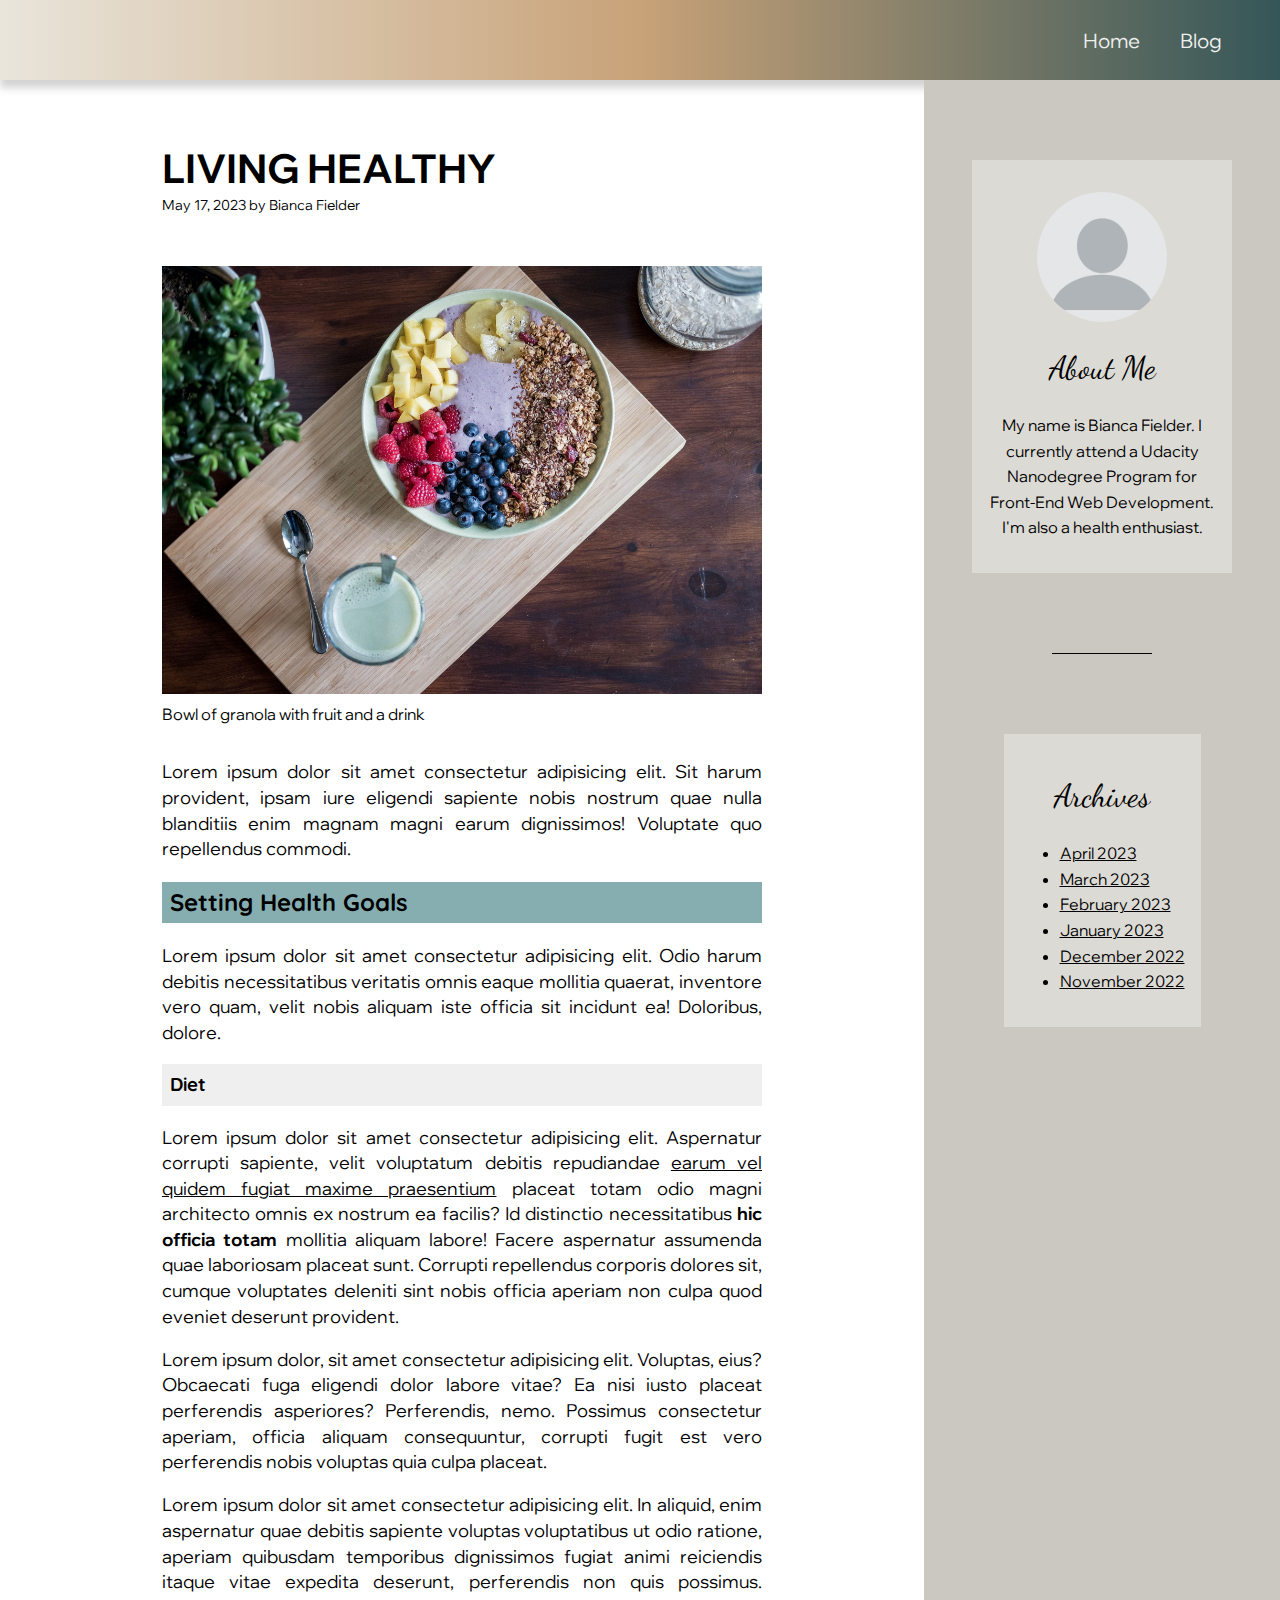
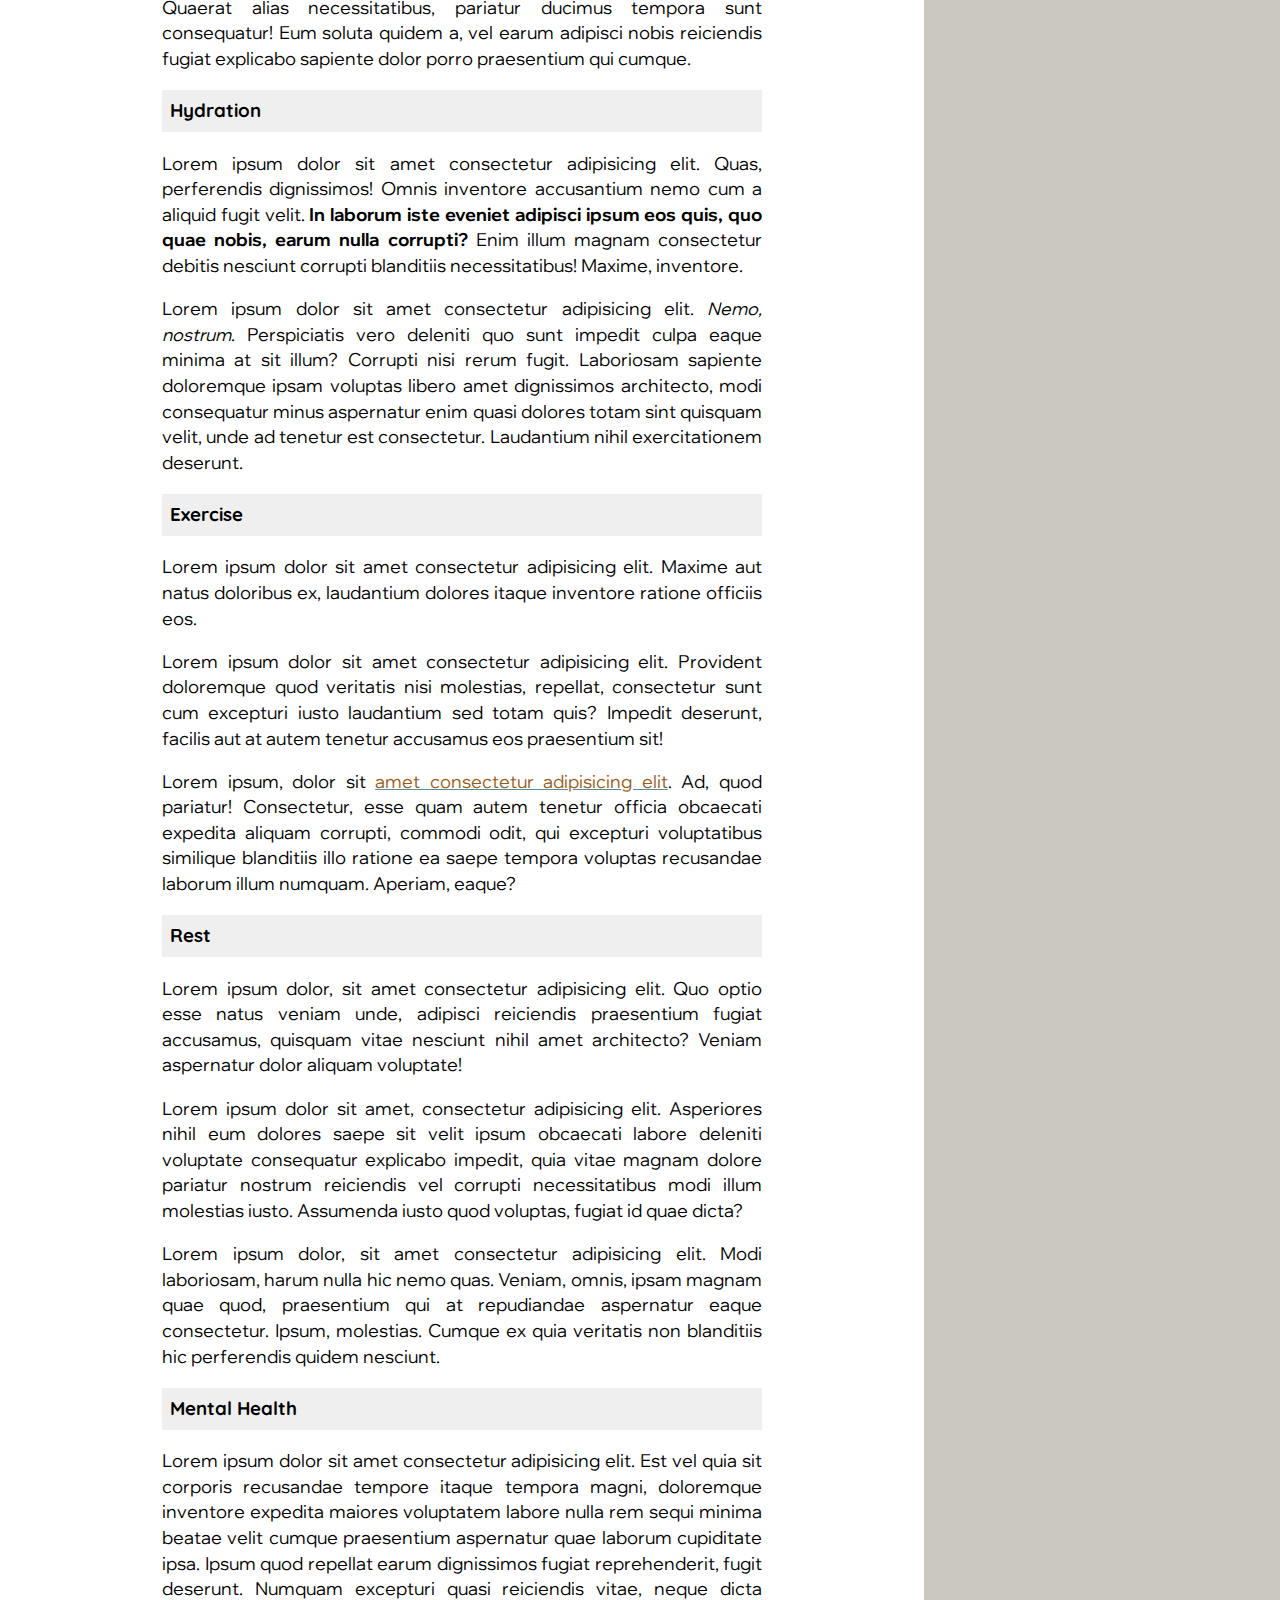
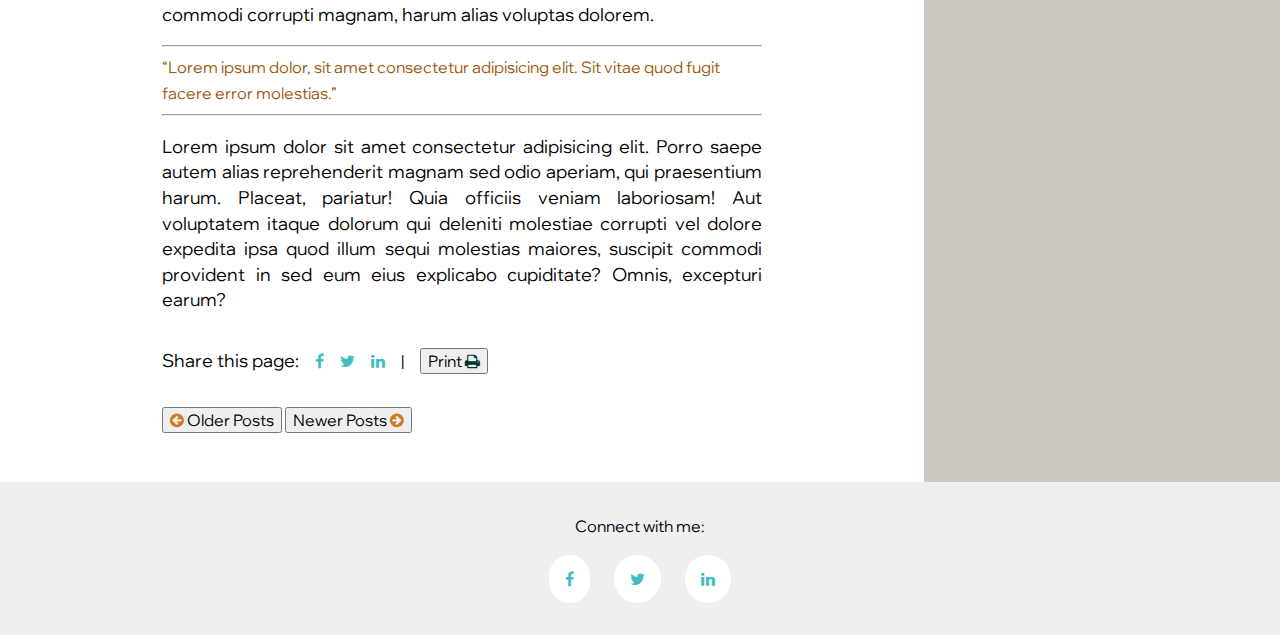
==== blog-post.html @ 65dba23f "docs: Fix issues" ====
<!DOCTYPE html>
<html lang="en">

<head>

  <title>Blog</title>
  <meta charset="utf-8">
  <meta name="viewport" content="width=device-width, initial-scale=1.0">
  <link rel="stylesheet" href="css/main.css">

</head>

<body>

  <div class="post-layout">

    <nav class="post-nav">

      <ul class="nav-links">

        <li><a href="index.html">Home</a></li>
        <li><a href="blog-post.html">Blog</a></li>

      </ul>

    </nav>

    <main class="post-main">

      <article>

        <header class="post-header">
          <h1>LIVING HEALTHY</h1>
          <p class="post-date-author">
            May 17, 2023 by Bianca Fielder
          </p>
          <figure class="post-figure">
            <img class="post-main-img" src="images/blog-post/oats.jpg" alt="bowl of granola and fruit and a drink">
            <figcaption>Bowl of granola with fruit and a drink</figcaption>
          </figure>
        </header>

        <p>
          Lorem ipsum dolor sit amet consectetur adipisicing elit. Sit harum provident, ipsam iure eligendi sapiente
          nobis nostrum quae nulla blanditiis enim magnam magni earum dignissimos! Voluptate quo repellendus commodi.
        </p>

        <h2>Setting Health Goals</h2>

        <p>Lorem ipsum dolor sit amet consectetur adipisicing elit. Odio harum debitis necessitatibus veritatis omnis
          eaque mollitia quaerat, inventore vero quam, velit nobis aliquam iste officia sit incidunt ea! Doloribus,
          dolore.</p>

        <h3>Diet</h3>

        <p>Lorem ipsum dolor sit amet consectetur adipisicing elit. Aspernatur corrupti sapiente, velit voluptatum
          debitis
          repudiandae <u>earum vel quidem fugiat maxime praesentium</u> placeat totam odio magni
          architecto omnis ex nostrum ea
          facilis? Id distinctio necessitatibus <strong>hic officia totam</strong> mollitia aliquam labore!
          Facere aspernatur assumenda
          quae laboriosam placeat sunt. Corrupti repellendus corporis dolores sit, cumque voluptates deleniti sint nobis
          officia aperiam non culpa quod eveniet deserunt provident.</p>

        <p>Lorem ipsum dolor, sit amet consectetur adipisicing elit. Voluptas, eius? Obcaecati fuga eligendi dolor
          labore
          vitae? Ea nisi iusto placeat perferendis asperiores? Perferendis, nemo. Possimus consectetur aperiam, officia
          aliquam consequuntur, corrupti fugit est vero perferendis nobis voluptas quia culpa placeat.</p>
        <p>Lorem ipsum dolor sit amet consectetur adipisicing elit. In aliquid, enim aspernatur quae debitis sapiente
          voluptas voluptatibus ut odio ratione, aperiam quibusdam temporibus dignissimos fugiat animi reiciendis itaque
          vitae expedita deserunt, perferendis non quis possimus. Quaerat alias necessitatibus, pariatur ducimus tempora
          sunt consequatur! Eum soluta quidem a, vel earum adipisci nobis reiciendis fugiat explicabo sapiente dolor
          porro praesentium qui cumque.</p>

        <h3>Hydration</h3>

        <p>Lorem ipsum dolor sit amet consectetur adipisicing elit. Quas, perferendis dignissimos! Omnis inventore
          accusantium nemo cum a aliquid fugit velit. <strong>In laborum iste eveniet adipisci ipsum eos
            quis, quo quae nobis,
            earum nulla corrupti?</strong> Enim illum magnam consectetur debitis nesciunt corrupti blanditiis
          necessitatibus!
          Maxime,
          inventore.</p>
        <p>Lorem ipsum dolor sit amet consectetur adipisicing elit. <em>Nemo, nostrum</em>.
          Perspiciatis vero deleniti quo sunt impedit culpa eaque minima at sit illum? Corrupti nisi rerum fugit.
          Laboriosam sapiente doloremque ipsam voluptas libero amet dignissimos architecto, modi consequatur minus
          aspernatur enim quasi dolores totam sint quisquam velit, unde ad tenetur est consectetur. Laudantium nihil
          exercitationem deserunt.</p>

        <h3>Exercise</h3>

        <p>Lorem ipsum dolor sit amet consectetur adipisicing elit. Maxime aut natus doloribus ex, laudantium dolores
          itaque inventore ratione officiis eos.</p>
        <p>Lorem ipsum dolor sit amet consectetur adipisicing elit. Provident doloremque quod veritatis nisi molestias,
          repellat, consectetur sunt cum excepturi iusto laudantium sed totam quis? Impedit deserunt, facilis aut at
          autem tenetur accusamus eos praesentium sit!</p>
        <p>Lorem ipsum, dolor sit <a class="link" href="">amet consectetur adipisicing elit</a>. Ad, quod pariatur!
          Consectetur, esse quam autem tenetur officia obcaecati expedita aliquam corrupti, commodi odit, qui excepturi
          voluptatibus similique blanditiis illo ratione ea saepe tempora voluptas recusandae laborum illum numquam.
          Aperiam, eaque?</p>

        <h3>Rest</h3>

        <p>Lorem ipsum dolor, sit amet consectetur adipisicing elit. Quo optio esse natus veniam unde, adipisci
          reiciendis praesentium fugiat accusamus, quisquam vitae nesciunt nihil amet architecto? Veniam aspernatur
          dolor aliquam voluptate!</p>
        <p>Lorem ipsum dolor sit amet, consectetur adipisicing elit. Asperiores nihil eum dolores saepe sit velit ipsum
          obcaecati labore deleniti voluptate consequatur explicabo impedit, quia vitae magnam dolore pariatur nostrum
          reiciendis vel corrupti necessitatibus modi illum molestias iusto. Assumenda iusto quod voluptas, fugiat id
          quae dicta?</p>
        <p>Lorem ipsum dolor, sit amet consectetur adipisicing elit. Modi laboriosam, harum nulla hic nemo quas. Veniam,
          omnis, ipsam magnam quae quod, praesentium qui at repudiandae aspernatur eaque consectetur. Ipsum, molestias.
          Cumque ex quia veritatis non blanditiis hic perferendis quidem nesciunt.</p>

        <h3>Mental Health</h3>
        <p>Lorem ipsum dolor sit amet consectetur adipisicing elit. Est vel quia sit corporis recusandae tempore itaque
          tempora magni, doloremque inventore expedita maiores voluptatem labore nulla rem sequi minima beatae velit
          cumque praesentium aspernatur quae laborum cupiditate ipsa. Ipsum quod repellat earum dignissimos fugiat
          reprehenderit, fugit deserunt. Numquam excepturi quasi reiciendis vitae, neque dicta commodi corrupti magnam,
          harum alias voluptas dolorem.</p>
        <hr>
        <q>Lorem ipsum dolor, sit amet consectetur adipisicing elit. Sit vitae quod fugit facere error molestias.</q>
        <hr>
        <p>Lorem ipsum dolor sit amet consectetur adipisicing elit. Porro saepe autem alias reprehenderit magnam sed
          odio aperiam, qui praesentium harum. Placeat, pariatur! Quia officiis veniam laboriosam! Aut voluptatem itaque
          dolorum qui deleniti molestiae corrupti vel dolore expedita ipsa quod illum sequi molestias maiores, suscipit
          commodi provident in sed eum eius explicabo cupiditate? Omnis, excepturi earum?</p>


        <ul class="post-article-socials">

          <li>

            <p>Share this page:</p>

          </li>
          <li><a href="#"><i class="fa fa-facebook"></i></a></li>
          <li><a href="#"><i class="fa fa-twitter"></i></a></li>
          <li><a href="#"><i class="fa fa-linkedin"></i></a></li>
          <li>|</li>
          <li><button>Print <i class="fa fa-print"></i></button></li>

        </ul>

        <button class="older-posts-btn">
          <i class="fa fa-arrow-circle-left"></i>
          Older Posts
        </button>

        <button class="newer-posts-btn">
          Newer Posts
          <i class="fa fa-arrow-circle-right"></i>
        </button>

      </article>

    </main>

    <aside class="post-aside">

      <section class="post-about">

        <img class="post-about-img" src="images/blog-post/avatar.png" alt="avatar">

        <h2>About Me</h2>

        <p class="text-center">My name is Bianca Fielder. I currently attend a Udacity Nanodegree Program for Front-End
          Web Development. I'm also a health enthusiast.</p>

      </section>
      <div class="separator"></div>
      <section class="post-archives">

        <h2>Archives</h2>

        <ul>

          <li><a href="">April 2023</a></li>
          <li><a href="">March 2023</a></li>
          <li><a href="">February 2023</a></li>
          <li><a href="">January 2023</a></li>
          <li><a href="">December 2022</a></li>
          <li><a href="">November 2022</a></li>

        </ul>

      </section>

    </aside>

    <footer class="post-footer">

      <p>Connect with me:</p>

      <ul class="post-footer-socials">

        <li><a href="#"><i class="fa fa-facebook"></i></a></li>
        <li><a href="#"><i class="fa fa-twitter"></i></a></li>
        <li><a href="#"><i class="fa fa-linkedin"></i></a></li>

      </ul>

    </aside>

    </footer>

  </div>

</body>

</html>
---- css/main.css ----
@import "common.css";
@import "nav.css";
@import "home-main.css";
@import "home-footer.css";
@import "home-responsive.css";
@import "post-main.css";
@import "post-aside.css";
@import "post-footer.css";
@import "post-responsive.css";
@import url(https://cdnjs.cloudflare.com/ajax/libs/font-awesome/4.7.0/css/font-awesome.min.css);
@import url(https://fonts.googleapis.com/css2?family=Noto+Sans&family=Work+Sans&display=swap);
@import url(https://fonts.googleapis.com/css2?family=Wix+Madefor+Display&display=swap);
@import url(https://fonts.googleapis.com/css2?family=Dancing+Script&display=swap);
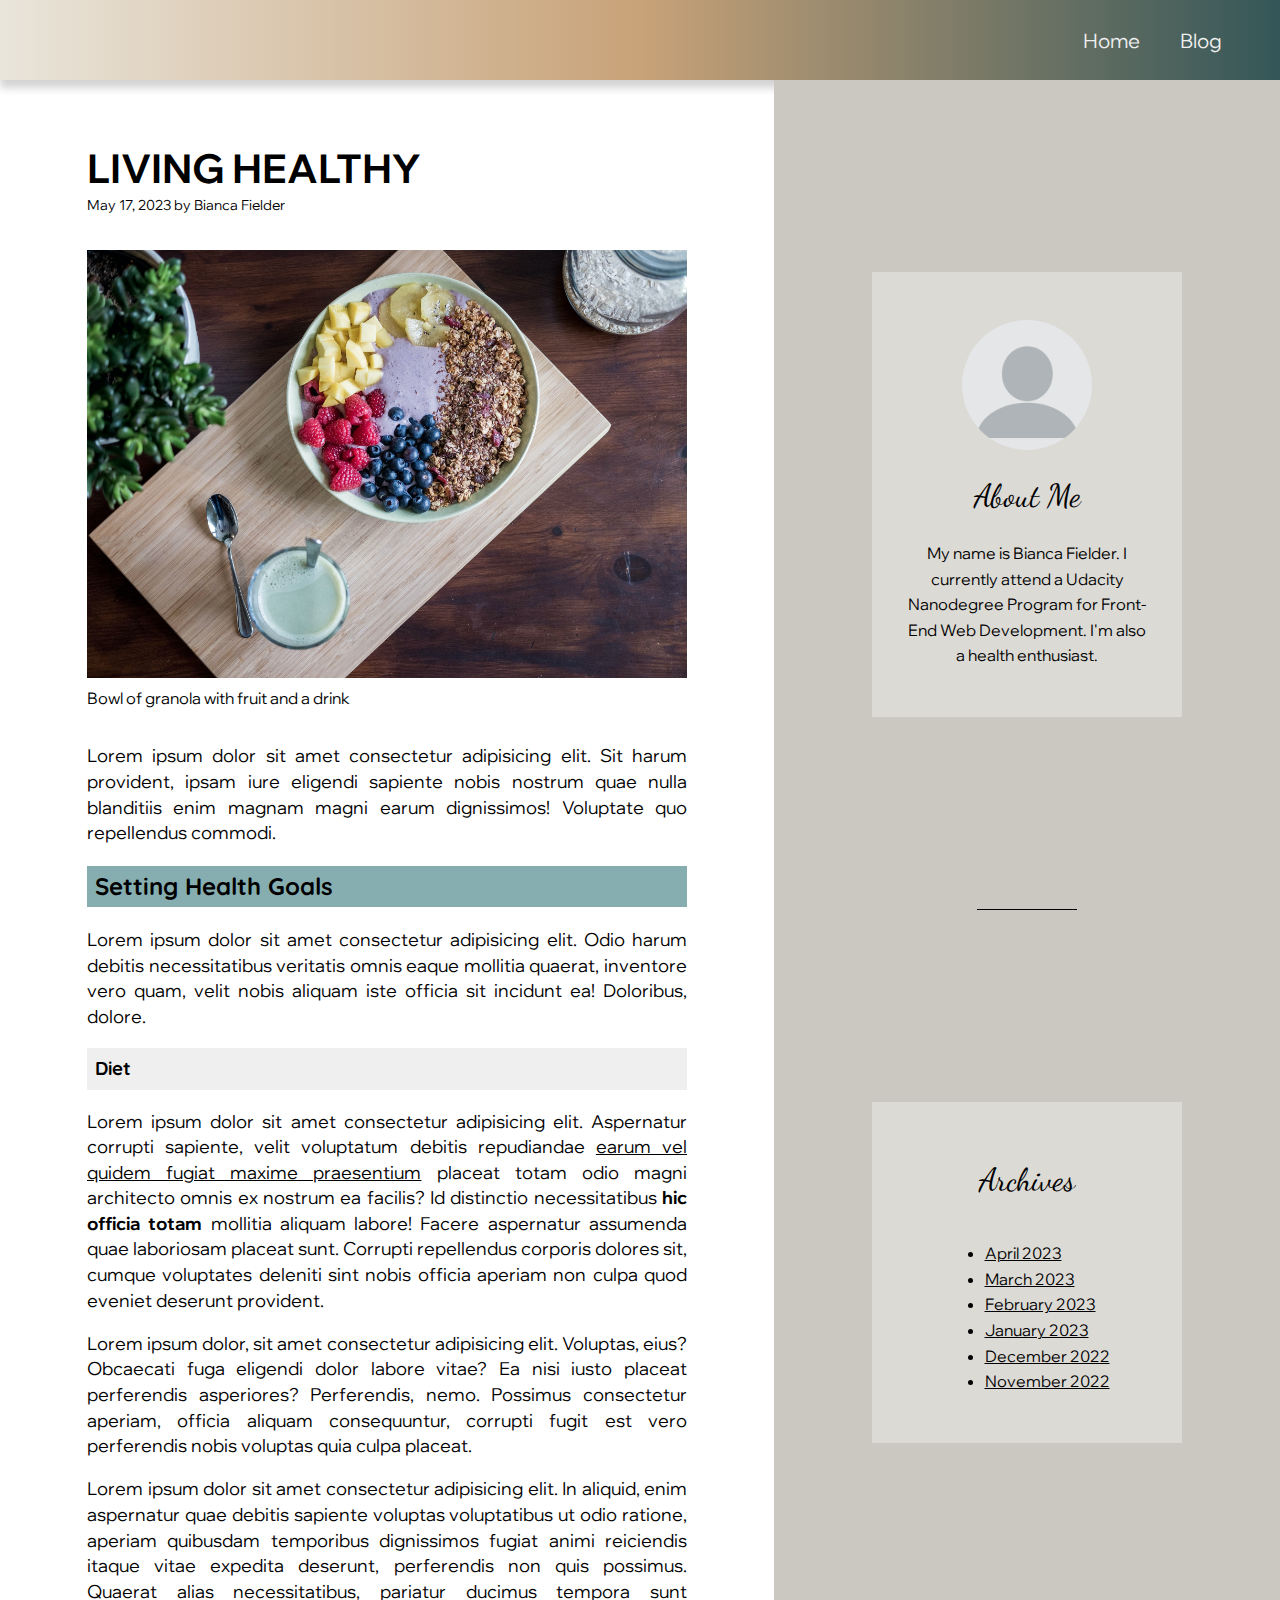
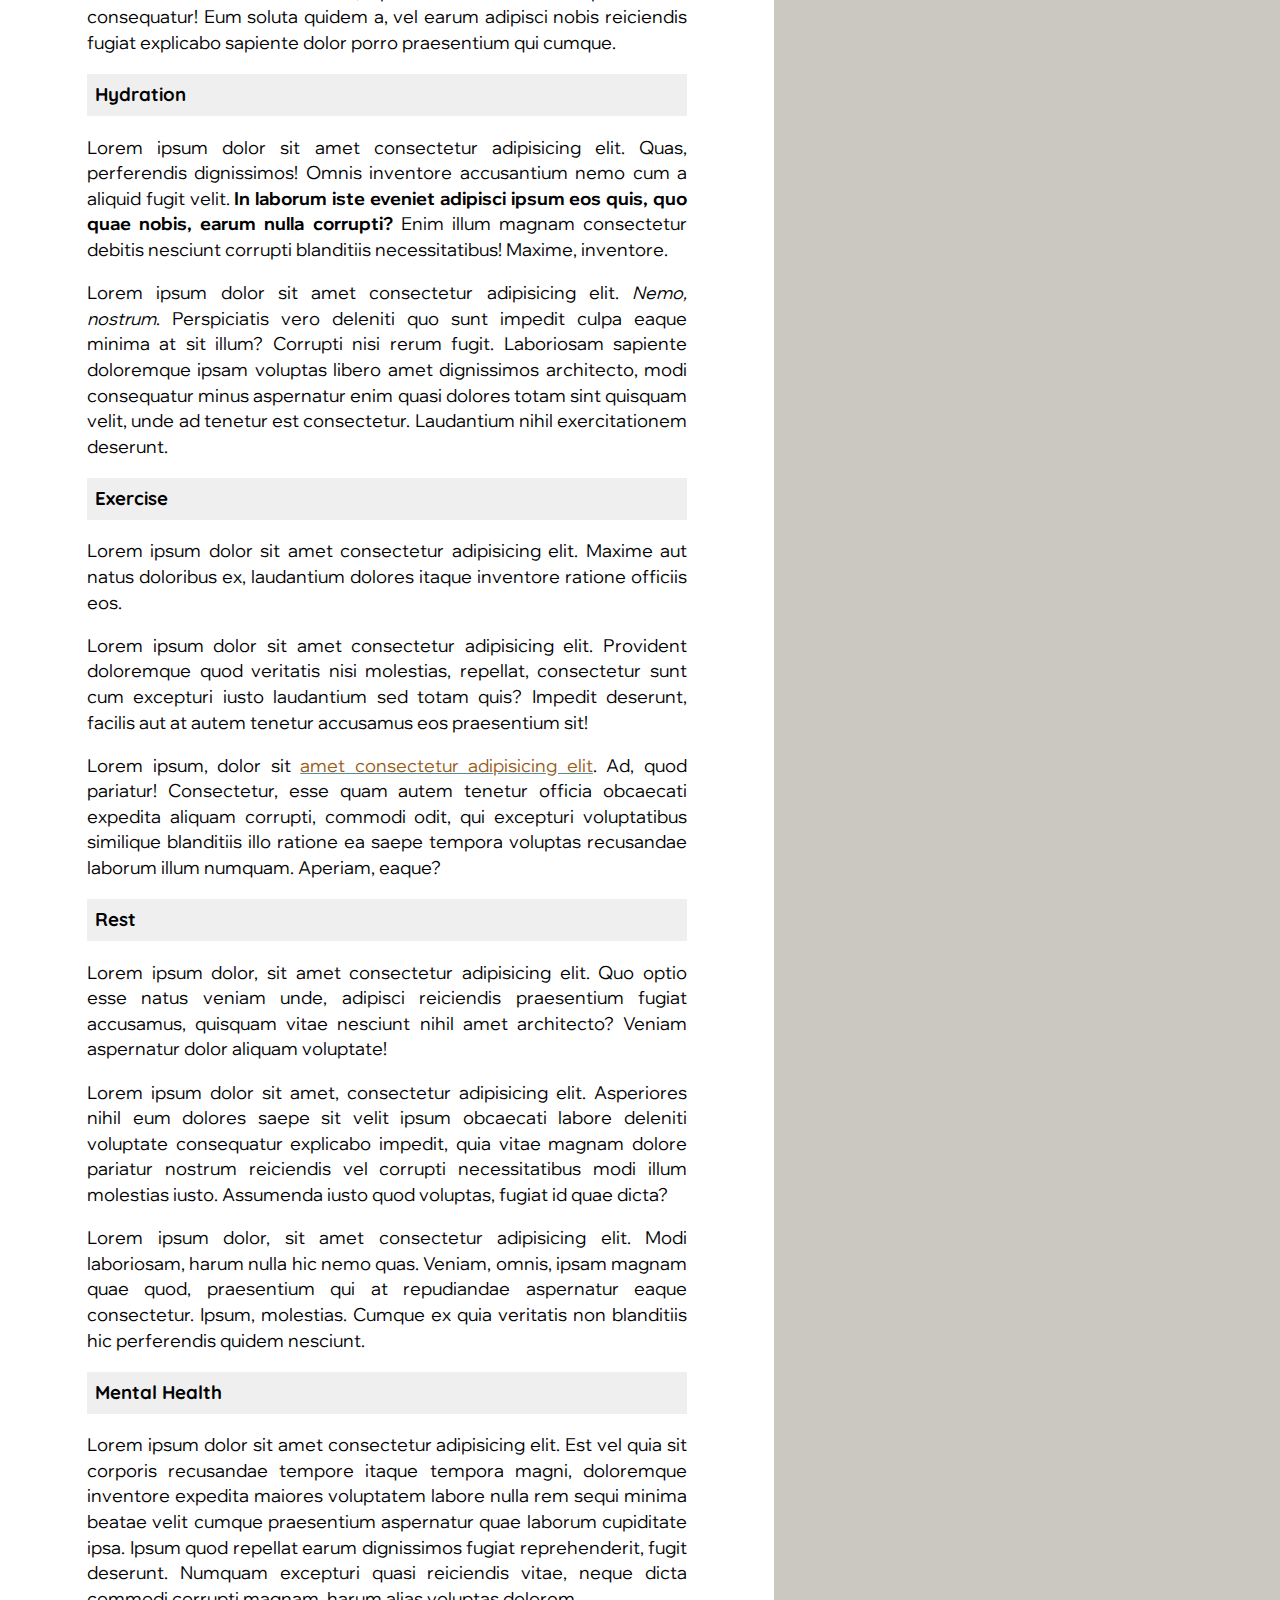
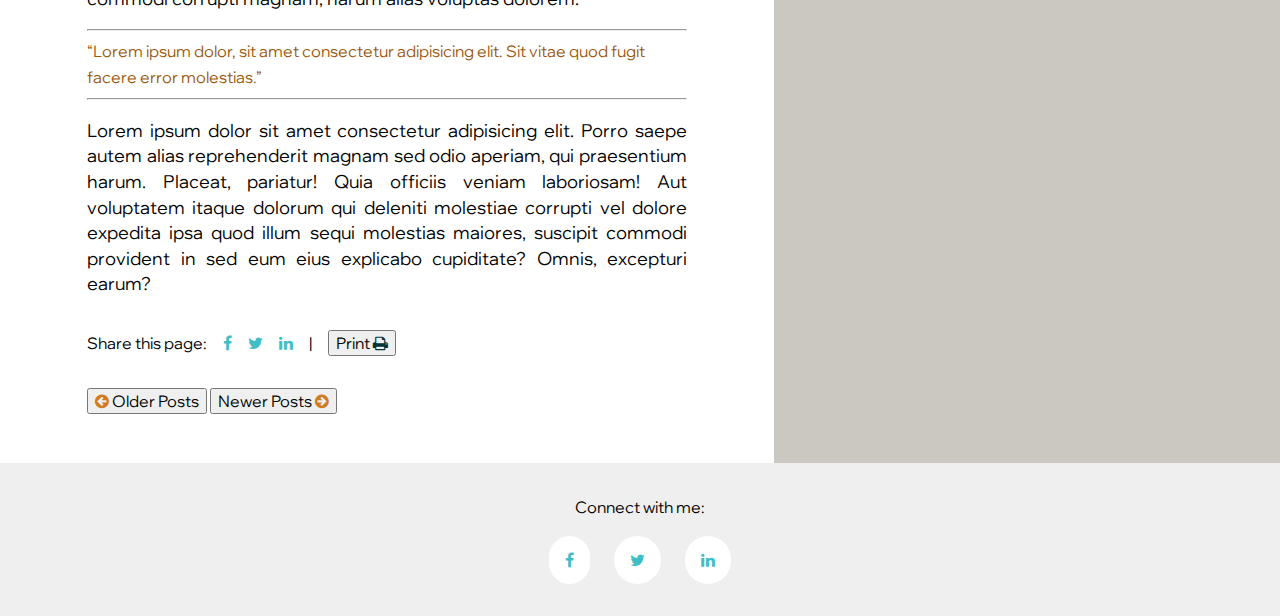
==== commit e2b87b1e: "style: Reformat post" ====
--- a/blog-post.html
+++ b/blog-post.html
@@ -27,127 +27,127 @@
 
     <main class="post-main">
 
-      <article>
+      <article class="post">
 
         <header class="post-header">
-          <h1>LIVING HEALTHY</h1>
-          <p class="post-date-author">
+          <h1 class="post-header__h1">LIVING HEALTHY</h1>
+          <p class="post-header__details">
             May 17, 2023 by Bianca Fielder
           </p>
           <figure class="post-figure">
-            <img class="post-main-img" src="images/blog-post/oats.jpg" alt="bowl of granola and fruit and a drink">
-            <figcaption>Bowl of granola with fruit and a drink</figcaption>
+            <img class="post-figure-img" src="images/blog-post/oats.jpg" alt="bowl of granola and fruit and a drink">
+            <figcaption class="post-figure__figcaption">Bowl of granola with fruit and a drink</figcaption>
           </figure>
         </header>
 
-        <p>
+        <p class="post__text">
           Lorem ipsum dolor sit amet consectetur adipisicing elit. Sit harum provident, ipsam iure eligendi sapiente
           nobis nostrum quae nulla blanditiis enim magnam magni earum dignissimos! Voluptate quo repellendus commodi.
         </p>
 
-        <h2>Setting Health Goals</h2>
-
-        <p>Lorem ipsum dolor sit amet consectetur adipisicing elit. Odio harum debitis necessitatibus veritatis omnis
+        <h2 class="post__h2">Setting Health Goals</h2>
+
+        <p class="post__text">Lorem ipsum dolor sit amet consectetur adipisicing elit. Odio harum debitis necessitatibus veritatis omnis
           eaque mollitia quaerat, inventore vero quam, velit nobis aliquam iste officia sit incidunt ea! Doloribus,
           dolore.</p>
 
-        <h3>Diet</h3>
-
-        <p>Lorem ipsum dolor sit amet consectetur adipisicing elit. Aspernatur corrupti sapiente, velit voluptatum
+        <h3 class="post__h3">Diet</h3>
+
+        <p class="post__text">Lorem ipsum dolor sit amet consectetur adipisicing elit. Aspernatur corrupti sapiente, velit voluptatum
           debitis
-          repudiandae <u>earum vel quidem fugiat maxime praesentium</u> placeat totam odio magni
+          repudiandae <u class="post__text--underline">earum vel quidem fugiat maxime praesentium</u> placeat totam odio magni
           architecto omnis ex nostrum ea
-          facilis? Id distinctio necessitatibus <strong>hic officia totam</strong> mollitia aliquam labore!
+          facilis? Id distinctio necessitatibus <strong class="post__text--bold">hic officia totam</strong> mollitia aliquam labore!
           Facere aspernatur assumenda
           quae laboriosam placeat sunt. Corrupti repellendus corporis dolores sit, cumque voluptates deleniti sint nobis
           officia aperiam non culpa quod eveniet deserunt provident.</p>
 
-        <p>Lorem ipsum dolor, sit amet consectetur adipisicing elit. Voluptas, eius? Obcaecati fuga eligendi dolor
+        <p class="post__text">Lorem ipsum dolor, sit amet consectetur adipisicing elit. Voluptas, eius? Obcaecati fuga eligendi dolor
           labore
           vitae? Ea nisi iusto placeat perferendis asperiores? Perferendis, nemo. Possimus consectetur aperiam, officia
           aliquam consequuntur, corrupti fugit est vero perferendis nobis voluptas quia culpa placeat.</p>
-        <p>Lorem ipsum dolor sit amet consectetur adipisicing elit. In aliquid, enim aspernatur quae debitis sapiente
+        <p class="post__text">Lorem ipsum dolor sit amet consectetur adipisicing elit. In aliquid, enim aspernatur quae debitis sapiente
           voluptas voluptatibus ut odio ratione, aperiam quibusdam temporibus dignissimos fugiat animi reiciendis itaque
           vitae expedita deserunt, perferendis non quis possimus. Quaerat alias necessitatibus, pariatur ducimus tempora
           sunt consequatur! Eum soluta quidem a, vel earum adipisci nobis reiciendis fugiat explicabo sapiente dolor
           porro praesentium qui cumque.</p>
 
-        <h3>Hydration</h3>
-
-        <p>Lorem ipsum dolor sit amet consectetur adipisicing elit. Quas, perferendis dignissimos! Omnis inventore
-          accusantium nemo cum a aliquid fugit velit. <strong>In laborum iste eveniet adipisci ipsum eos
+        <h3 class="post__h3">Hydration</h3>
+
+        <p class="post__text">Lorem ipsum dolor sit amet consectetur adipisicing elit. Quas, perferendis dignissimos! Omnis inventore
+          accusantium nemo cum a aliquid fugit velit. <strong class="post__text--bold">In laborum iste eveniet adipisci ipsum eos
             quis, quo quae nobis,
             earum nulla corrupti?</strong> Enim illum magnam consectetur debitis nesciunt corrupti blanditiis
           necessitatibus!
           Maxime,
           inventore.</p>
-        <p>Lorem ipsum dolor sit amet consectetur adipisicing elit. <em>Nemo, nostrum</em>.
+        <p class="post__text">Lorem ipsum dolor sit amet consectetur adipisicing elit. <em class="post__text--italic">Nemo, nostrum</em>.
           Perspiciatis vero deleniti quo sunt impedit culpa eaque minima at sit illum? Corrupti nisi rerum fugit.
           Laboriosam sapiente doloremque ipsam voluptas libero amet dignissimos architecto, modi consequatur minus
           aspernatur enim quasi dolores totam sint quisquam velit, unde ad tenetur est consectetur. Laudantium nihil
           exercitationem deserunt.</p>
 
-        <h3>Exercise</h3>
-
-        <p>Lorem ipsum dolor sit amet consectetur adipisicing elit. Maxime aut natus doloribus ex, laudantium dolores
+        <h3 class="post__h3">Exercise</h3>
+
+        <p class="post__text">Lorem ipsum dolor sit amet consectetur adipisicing elit. Maxime aut natus doloribus ex, laudantium dolores
           itaque inventore ratione officiis eos.</p>
-        <p>Lorem ipsum dolor sit amet consectetur adipisicing elit. Provident doloremque quod veritatis nisi molestias,
+        <p class="post__text">Lorem ipsum dolor sit amet consectetur adipisicing elit. Provident doloremque quod veritatis nisi molestias,
           repellat, consectetur sunt cum excepturi iusto laudantium sed totam quis? Impedit deserunt, facilis aut at
           autem tenetur accusamus eos praesentium sit!</p>
-        <p>Lorem ipsum, dolor sit <a class="link" href="">amet consectetur adipisicing elit</a>. Ad, quod pariatur!
+        <p class="post__text">Lorem ipsum, dolor sit <a class="post__link" href="#">amet consectetur adipisicing elit</a>. Ad, quod pariatur!
           Consectetur, esse quam autem tenetur officia obcaecati expedita aliquam corrupti, commodi odit, qui excepturi
           voluptatibus similique blanditiis illo ratione ea saepe tempora voluptas recusandae laborum illum numquam.
           Aperiam, eaque?</p>
 
-        <h3>Rest</h3>
-
-        <p>Lorem ipsum dolor, sit amet consectetur adipisicing elit. Quo optio esse natus veniam unde, adipisci
+        <h3 class="post__h3">Rest</h3>
+
+        <p class="post__text">Lorem ipsum dolor, sit amet consectetur adipisicing elit. Quo optio esse natus veniam unde, adipisci
           reiciendis praesentium fugiat accusamus, quisquam vitae nesciunt nihil amet architecto? Veniam aspernatur
           dolor aliquam voluptate!</p>
-        <p>Lorem ipsum dolor sit amet, consectetur adipisicing elit. Asperiores nihil eum dolores saepe sit velit ipsum
+        <p class="post__text">Lorem ipsum dolor sit amet, consectetur adipisicing elit. Asperiores nihil eum dolores saepe sit velit ipsum
           obcaecati labore deleniti voluptate consequatur explicabo impedit, quia vitae magnam dolore pariatur nostrum
           reiciendis vel corrupti necessitatibus modi illum molestias iusto. Assumenda iusto quod voluptas, fugiat id
           quae dicta?</p>
-        <p>Lorem ipsum dolor, sit amet consectetur adipisicing elit. Modi laboriosam, harum nulla hic nemo quas. Veniam,
+        <p class="post__text">Lorem ipsum dolor, sit amet consectetur adipisicing elit. Modi laboriosam, harum nulla hic nemo quas. Veniam,
           omnis, ipsam magnam quae quod, praesentium qui at repudiandae aspernatur eaque consectetur. Ipsum, molestias.
           Cumque ex quia veritatis non blanditiis hic perferendis quidem nesciunt.</p>
 
-        <h3>Mental Health</h3>
-        <p>Lorem ipsum dolor sit amet consectetur adipisicing elit. Est vel quia sit corporis recusandae tempore itaque
+        <h3 class="post__h3">Mental Health</h3>
+        <p class="post__text">Lorem ipsum dolor sit amet consectetur adipisicing elit. Est vel quia sit corporis recusandae tempore itaque
           tempora magni, doloremque inventore expedita maiores voluptatem labore nulla rem sequi minima beatae velit
           cumque praesentium aspernatur quae laborum cupiditate ipsa. Ipsum quod repellat earum dignissimos fugiat
           reprehenderit, fugit deserunt. Numquam excepturi quasi reiciendis vitae, neque dicta commodi corrupti magnam,
           harum alias voluptas dolorem.</p>
         <hr>
-        <q>Lorem ipsum dolor, sit amet consectetur adipisicing elit. Sit vitae quod fugit facere error molestias.</q>
+        <q class="post__text--quote">Lorem ipsum dolor, sit amet consectetur adipisicing elit. Sit vitae quod fugit facere error molestias.</q>
         <hr>
-        <p>Lorem ipsum dolor sit amet consectetur adipisicing elit. Porro saepe autem alias reprehenderit magnam sed
+        <p class="post__text">Lorem ipsum dolor sit amet consectetur adipisicing elit. Porro saepe autem alias reprehenderit magnam sed
           odio aperiam, qui praesentium harum. Placeat, pariatur! Quia officiis veniam laboriosam! Aut voluptatem itaque
           dolorum qui deleniti molestiae corrupti vel dolore expedita ipsa quod illum sequi molestias maiores, suscipit
           commodi provident in sed eum eius explicabo cupiditate? Omnis, excepturi earum?</p>
 
 
-        <ul class="post-article-socials">
-
-          <li>
-
-            <p>Share this page:</p>
+        <ul class="post__socials-menu">
+
+          <li class="post__socials-menu-item">
+
+            <p class="post__socials-menu-item-text">Share this page:</p>
 
           </li>
-          <li><a href="#"><i class="fa fa-facebook"></i></a></li>
-          <li><a href="#"><i class="fa fa-twitter"></i></a></li>
-          <li><a href="#"><i class="fa fa-linkedin"></i></a></li>
-          <li>|</li>
-          <li><button>Print <i class="fa fa-print"></i></button></li>
+          <li class="post__socials-menu-item"><a class="post__socials-menu-item-link" href="#"><i class="fa fa-facebook"></i></a></li>
+          <li class="post__socials-menu-item"><a class="post__socials-menu-item-link" href="#"><i class="fa fa-twitter"></i></a></li>
+          <li class="post__socials-menu-item"><a class="post__socials-menu-item-link" href="#"><i class="fa fa-linkedin"></i></a></li>
+          <li class="post__socials-menu-item">|</li>
+          <li class="post__socials-menu-item"><button class="btn">Print <i class="fa fa-print"></i></button></li>
 
         </ul>
 
-        <button class="older-posts-btn">
+        <button class="btn btn__older-posts">
           <i class="fa fa-arrow-circle-left"></i>
           Older Posts
         </button>
 
-        <button class="newer-posts-btn">
+        <button class="btn btn__newer-posts">
           Newer Posts
           <i class="fa fa-arrow-circle-right"></i>
         </button>
@@ -158,29 +158,29 @@
 
     <aside class="post-aside">
 
-      <section class="post-about">
-
-        <img class="post-about-img" src="images/blog-post/avatar.png" alt="avatar">
-
-        <h2>About Me</h2>
-
-        <p class="text-center">My name is Bianca Fielder. I currently attend a Udacity Nanodegree Program for Front-End
+      <section class="post-aside__about">
+
+        <img class="post-aside__about-img" src="images/blog-post/avatar.png" alt="avatar">
+
+        <h2 class="post-aside__h2">About Me</h2>
+
+        <p class="post-aside__text post-aside__text-center">My name is Bianca Fielder. I currently attend a Udacity Nanodegree Program for Front-End
           Web Development. I'm also a health enthusiast.</p>
 
       </section>
       <div class="separator"></div>
-      <section class="post-archives">
-
-        <h2>Archives</h2>
-
-        <ul>
-
-          <li><a href="">April 2023</a></li>
-          <li><a href="">March 2023</a></li>
-          <li><a href="">February 2023</a></li>
-          <li><a href="">January 2023</a></li>
-          <li><a href="">December 2022</a></li>
-          <li><a href="">November 2022</a></li>
+      <section class="post-aside__archives">
+
+        <h2 class="post-aside__h2">Archives</h2>
+
+        <ul class="post-aside__archives-menu">
+
+          <li class="post-aside__archives-menu-item"><a class="post-aside__archives-menu-link" href="">April 2023</a></li>
+          <li class="post-aside__archives-menu-item"><a class="post-aside__archives-menu-link" href="">March 2023</a></li>
+          <li class="post-aside__archives-menu-item"><a class="post-aside__archives-menu-link" href="">February 2023</a></li>
+          <li class="post-aside__archives-menu-item"><a class="post-aside__archives-menu-link" href="">January 2023</a></li>
+          <li class="post-aside__archives-menu-item"><a class="post-aside__archives-menu-link" href="">December 2022</a></li>
+          <li class="post-aside__archives-menu-item"><a class="post-aside__archives-menu-link" href="">November 2022</a></li>
 
         </ul>
 
@@ -192,16 +192,14 @@
 
       <p>Connect with me:</p>
 
-      <ul class="post-footer-socials">
-
-        <li><a href="#"><i class="fa fa-facebook"></i></a></li>
-        <li><a href="#"><i class="fa fa-twitter"></i></a></li>
-        <li><a href="#"><i class="fa fa-linkedin"></i></a></li>
+      <ul class="post-footer__socials-menu">
+
+        <li class="post-footer__socials-menu-item"><a class="post-footer__socials-menu-item-link" href="#"><i class="fa fa-facebook"></i></a></li>
+        <li class="post-footer__socials-menu-item"><a class="post-footer__socials-menu-item-link" href="#"><i class="fa fa-twitter"></i></a></li>
+        <li class="post-footer__socials-menu-item"><a class="post-footer__socials-menu-item-link" href="#"><i class="fa fa-linkedin"></i></a></li>
 
       </ul>
 
-    </aside>
-
     </footer>
 
   </div>
--- a/css/main.css
+++ b/css/main.css
@@ -1,12 +1,7 @@
 @import "common.css";
 @import "nav.css";
-@import "home-main.css";
-@import "home-footer.css";
-@import "home-responsive.css";
-@import "post-main.css";
-@import "post-aside.css";
-@import "post-footer.css";
-@import "post-responsive.css";
+@import "home.css";
+@import "post.css";
 @import url(https://cdnjs.cloudflare.com/ajax/libs/font-awesome/4.7.0/css/font-awesome.min.css);
 @import url(https://fonts.googleapis.com/css2?family=Noto+Sans&family=Work+Sans&display=swap);
 @import url(https://fonts.googleapis.com/css2?family=Wix+Madefor+Display&display=swap);
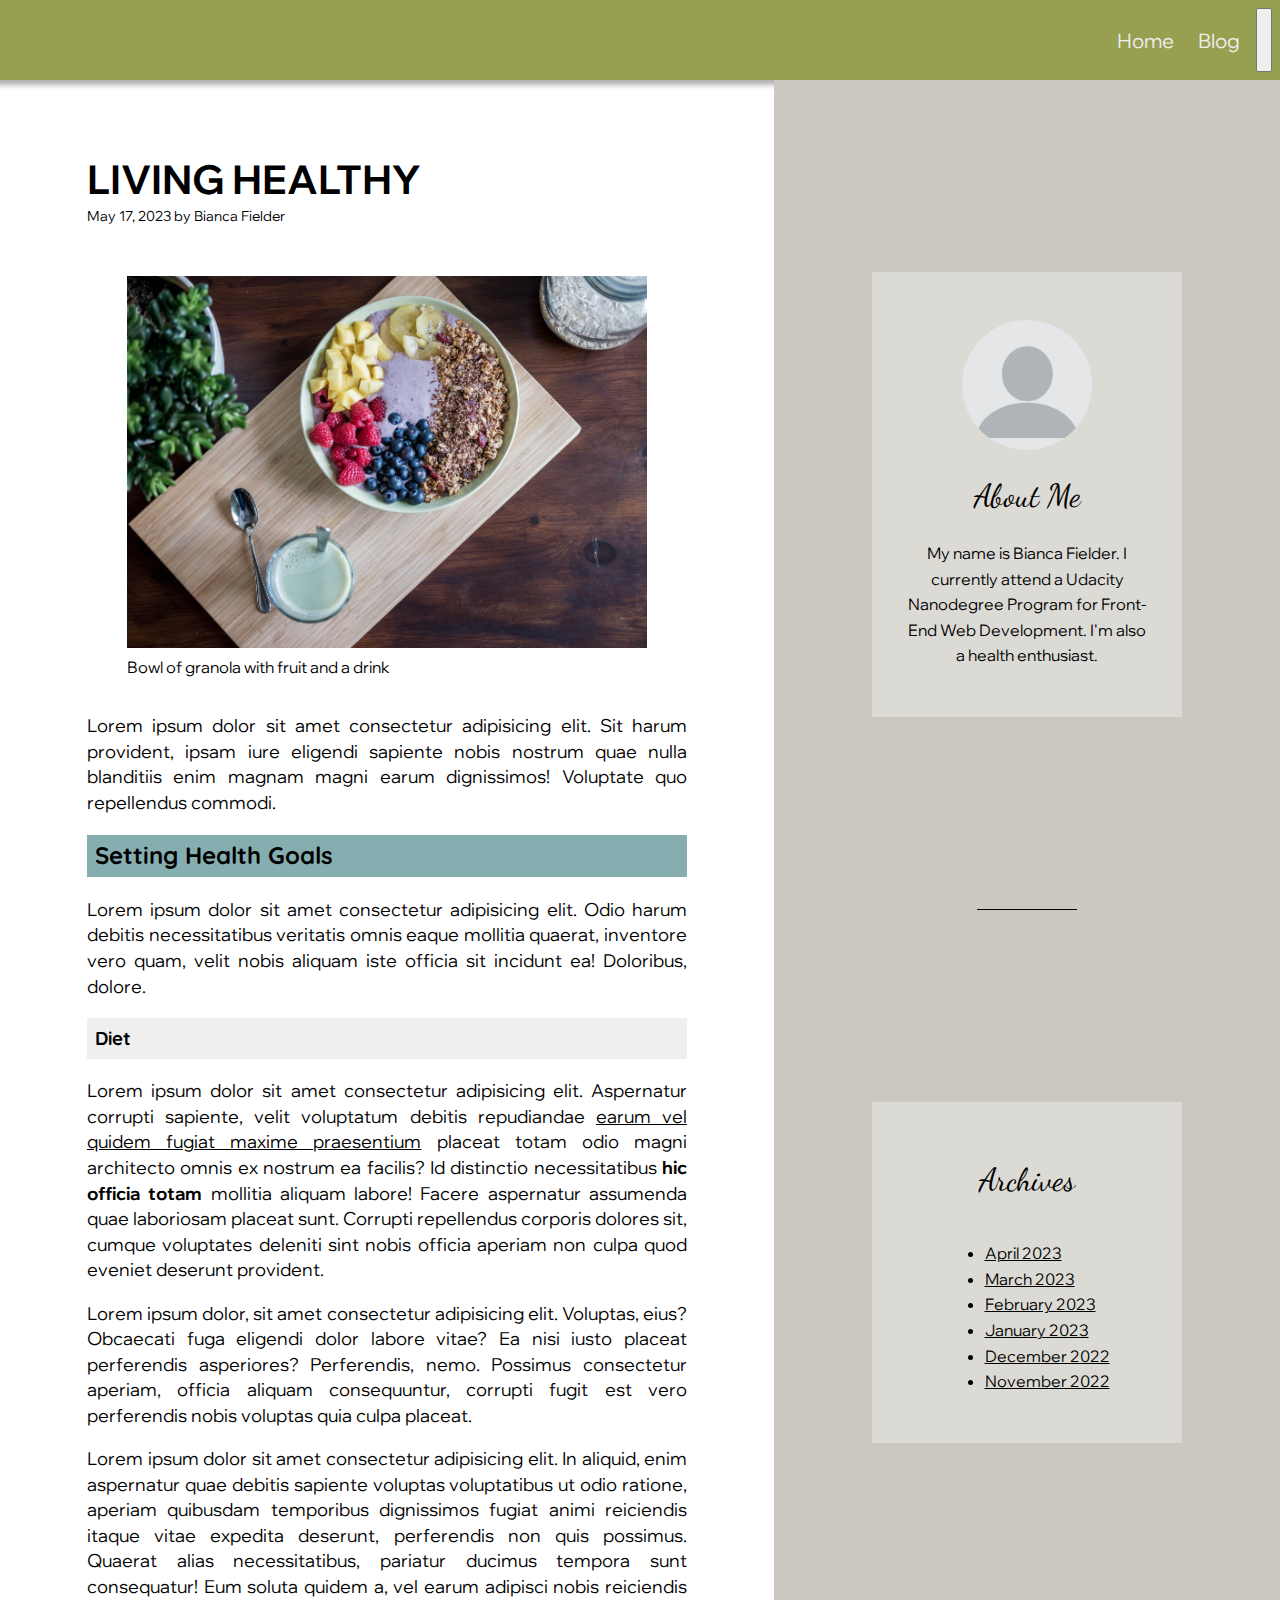
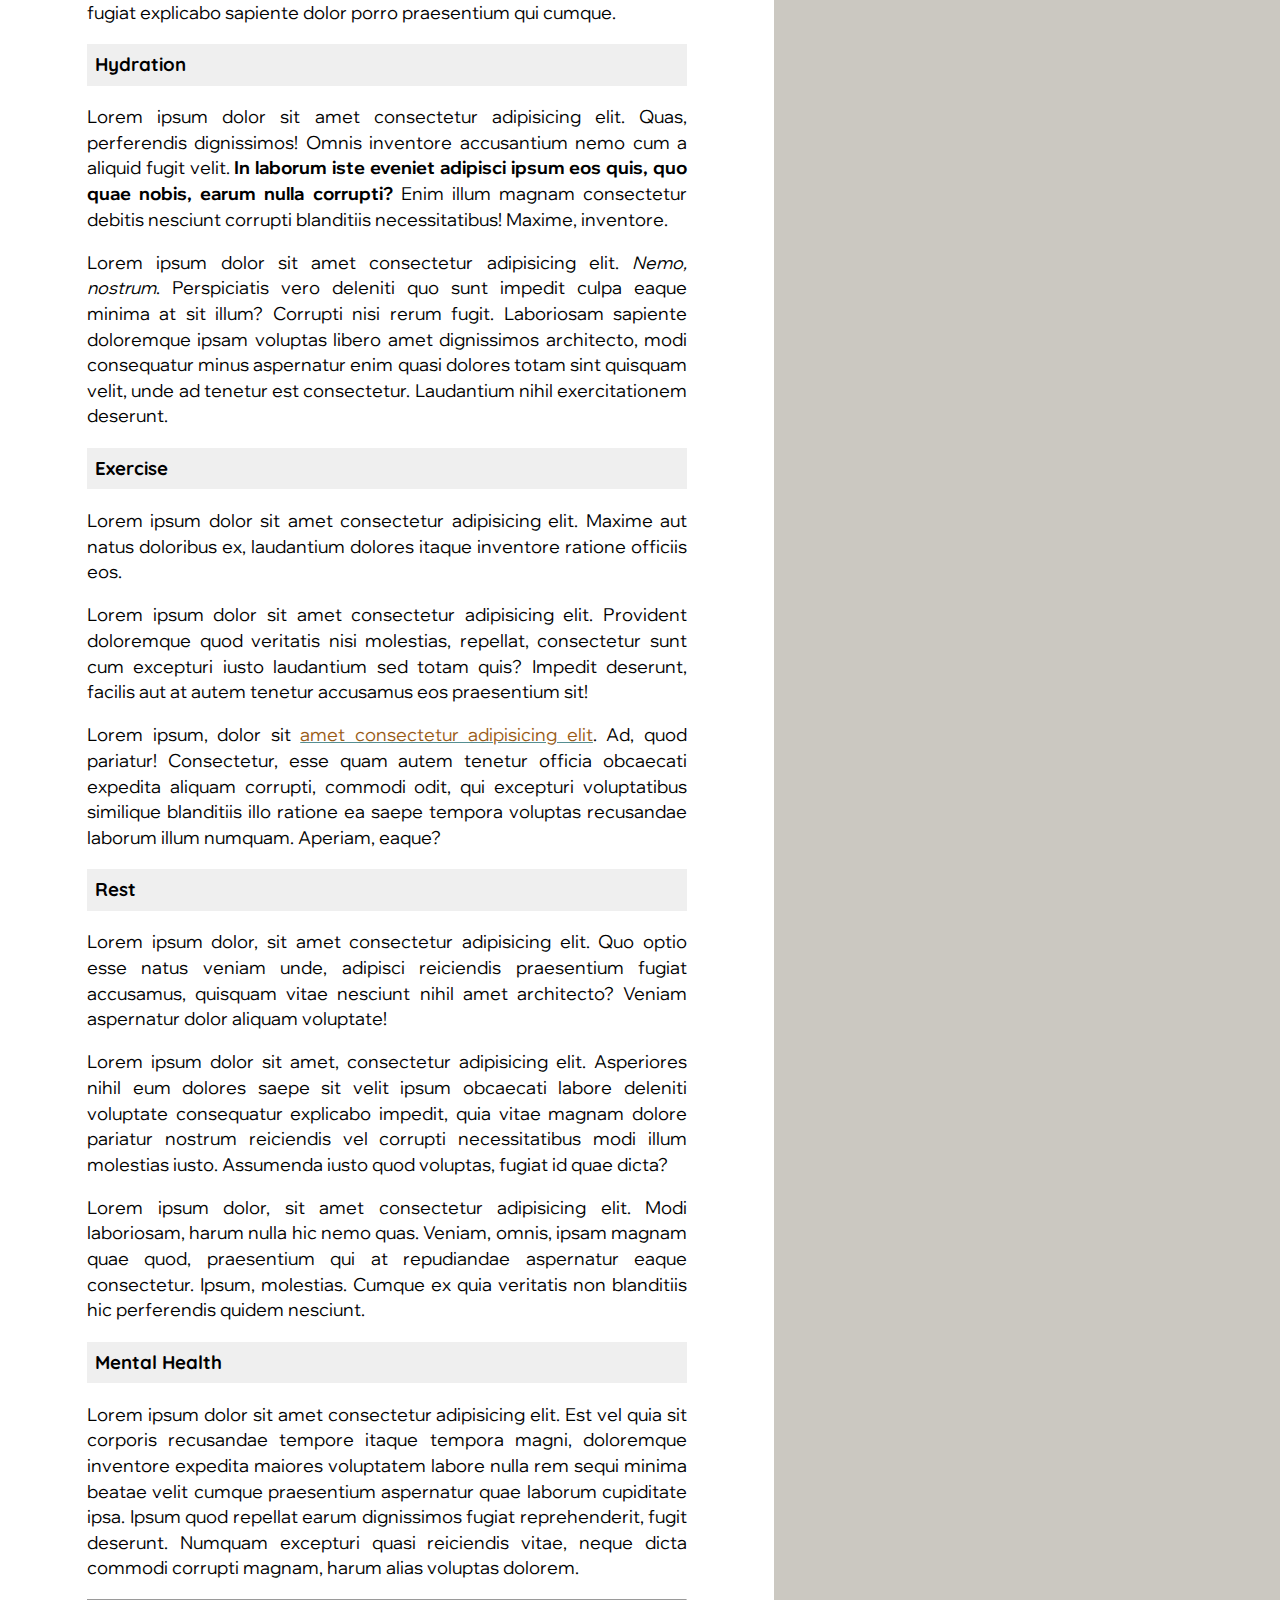
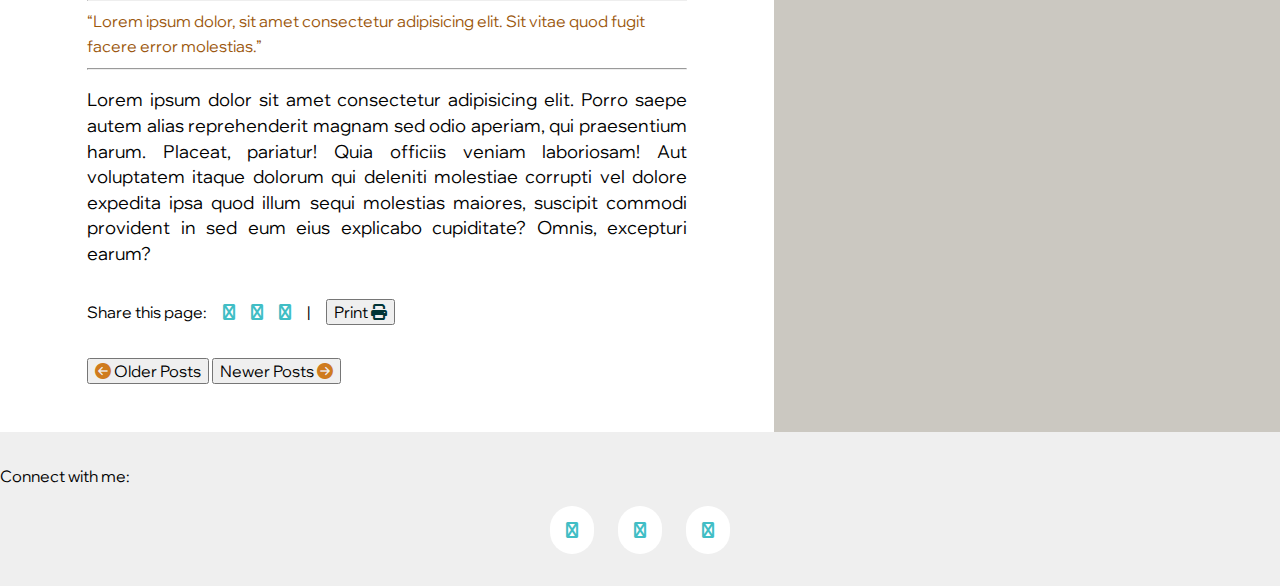
==== commit c7d931c3: "docs: Create mobile nav menu" ====
--- a/blog-post.html
+++ b/blog-post.html
@@ -14,15 +14,20 @@
 
   <div class="post-layout">
 
-    <nav class="post-nav">
-
-      <ul class="nav-links">
-
-        <li><a href="index.html">Home</a></li>
-        <li><a href="blog-post.html">Blog</a></li>
-
-      </ul>
-
+    <div class="container">
+      <nav class="nav">
+        <ul class="nav__menu">
+          <li class="nav__menu-li"><a class="nav__menu-link" href="index.html">Home</a></li>
+          <li class="nav__menu-li"><a class="nav__menu-link" href="blog-post.html">Blog</a></li>
+        </ul>
+      </nav>
+      <button class="hamburger">
+        <div class="bar"></div>
+      </button>
+    </div>
+    <nav class="mobile-nav">
+      <a class="mobile-nav__link" href="index.html">Home</a>
+      <a class="mobile-nav__link" href="blog-post.html">Blog</a>
     </nav>
 
     <main class="post-main">
@@ -47,26 +52,32 @@
 
         <h2 class="post__h2">Setting Health Goals</h2>
 
-        <p class="post__text">Lorem ipsum dolor sit amet consectetur adipisicing elit. Odio harum debitis necessitatibus veritatis omnis
+        <p class="post__text">Lorem ipsum dolor sit amet consectetur adipisicing elit. Odio harum debitis necessitatibus
+          veritatis omnis
           eaque mollitia quaerat, inventore vero quam, velit nobis aliquam iste officia sit incidunt ea! Doloribus,
           dolore.</p>
 
         <h3 class="post__h3">Diet</h3>
 
-        <p class="post__text">Lorem ipsum dolor sit amet consectetur adipisicing elit. Aspernatur corrupti sapiente, velit voluptatum
+        <p class="post__text">Lorem ipsum dolor sit amet consectetur adipisicing elit. Aspernatur corrupti sapiente,
+          velit voluptatum
           debitis
-          repudiandae <u class="post__text--underline">earum vel quidem fugiat maxime praesentium</u> placeat totam odio magni
+          repudiandae <u class="post__text--underline">earum vel quidem fugiat maxime praesentium</u> placeat totam odio
+          magni
           architecto omnis ex nostrum ea
-          facilis? Id distinctio necessitatibus <strong class="post__text--bold">hic officia totam</strong> mollitia aliquam labore!
+          facilis? Id distinctio necessitatibus <strong class="post__text--bold">hic officia totam</strong> mollitia
+          aliquam labore!
           Facere aspernatur assumenda
           quae laboriosam placeat sunt. Corrupti repellendus corporis dolores sit, cumque voluptates deleniti sint nobis
           officia aperiam non culpa quod eveniet deserunt provident.</p>
 
-        <p class="post__text">Lorem ipsum dolor, sit amet consectetur adipisicing elit. Voluptas, eius? Obcaecati fuga eligendi dolor
+        <p class="post__text">Lorem ipsum dolor, sit amet consectetur adipisicing elit. Voluptas, eius? Obcaecati fuga
+          eligendi dolor
           labore
           vitae? Ea nisi iusto placeat perferendis asperiores? Perferendis, nemo. Possimus consectetur aperiam, officia
           aliquam consequuntur, corrupti fugit est vero perferendis nobis voluptas quia culpa placeat.</p>
-        <p class="post__text">Lorem ipsum dolor sit amet consectetur adipisicing elit. In aliquid, enim aspernatur quae debitis sapiente
+        <p class="post__text">Lorem ipsum dolor sit amet consectetur adipisicing elit. In aliquid, enim aspernatur quae
+          debitis sapiente
           voluptas voluptatibus ut odio ratione, aperiam quibusdam temporibus dignissimos fugiat animi reiciendis itaque
           vitae expedita deserunt, perferendis non quis possimus. Quaerat alias necessitatibus, pariatur ducimus tempora
           sunt consequatur! Eum soluta quidem a, vel earum adipisci nobis reiciendis fugiat explicabo sapiente dolor
@@ -74,14 +85,17 @@
 
         <h3 class="post__h3">Hydration</h3>
 
-        <p class="post__text">Lorem ipsum dolor sit amet consectetur adipisicing elit. Quas, perferendis dignissimos! Omnis inventore
-          accusantium nemo cum a aliquid fugit velit. <strong class="post__text--bold">In laborum iste eveniet adipisci ipsum eos
+        <p class="post__text">Lorem ipsum dolor sit amet consectetur adipisicing elit. Quas, perferendis dignissimos!
+          Omnis inventore
+          accusantium nemo cum a aliquid fugit velit. <strong class="post__text--bold">In laborum iste eveniet adipisci
+            ipsum eos
             quis, quo quae nobis,
             earum nulla corrupti?</strong> Enim illum magnam consectetur debitis nesciunt corrupti blanditiis
           necessitatibus!
           Maxime,
           inventore.</p>
-        <p class="post__text">Lorem ipsum dolor sit amet consectetur adipisicing elit. <em class="post__text--italic">Nemo, nostrum</em>.
+        <p class="post__text">Lorem ipsum dolor sit amet consectetur adipisicing elit. <em
+            class="post__text--italic">Nemo, nostrum</em>.
           Perspiciatis vero deleniti quo sunt impedit culpa eaque minima at sit illum? Corrupti nisi rerum fugit.
           Laboriosam sapiente doloremque ipsam voluptas libero amet dignissimos architecto, modi consequatur minus
           aspernatur enim quasi dolores totam sint quisquam velit, unde ad tenetur est consectetur. Laudantium nihil
@@ -89,39 +103,48 @@
 
         <h3 class="post__h3">Exercise</h3>
 
-        <p class="post__text">Lorem ipsum dolor sit amet consectetur adipisicing elit. Maxime aut natus doloribus ex, laudantium dolores
+        <p class="post__text">Lorem ipsum dolor sit amet consectetur adipisicing elit. Maxime aut natus doloribus ex,
+          laudantium dolores
           itaque inventore ratione officiis eos.</p>
-        <p class="post__text">Lorem ipsum dolor sit amet consectetur adipisicing elit. Provident doloremque quod veritatis nisi molestias,
+        <p class="post__text">Lorem ipsum dolor sit amet consectetur adipisicing elit. Provident doloremque quod
+          veritatis nisi molestias,
           repellat, consectetur sunt cum excepturi iusto laudantium sed totam quis? Impedit deserunt, facilis aut at
           autem tenetur accusamus eos praesentium sit!</p>
-        <p class="post__text">Lorem ipsum, dolor sit <a class="post__link" href="#">amet consectetur adipisicing elit</a>. Ad, quod pariatur!
+        <p class="post__text">Lorem ipsum, dolor sit <a class="post__link" href="#">amet consectetur adipisicing
+            elit</a>. Ad, quod pariatur!
           Consectetur, esse quam autem tenetur officia obcaecati expedita aliquam corrupti, commodi odit, qui excepturi
           voluptatibus similique blanditiis illo ratione ea saepe tempora voluptas recusandae laborum illum numquam.
           Aperiam, eaque?</p>
 
         <h3 class="post__h3">Rest</h3>
 
-        <p class="post__text">Lorem ipsum dolor, sit amet consectetur adipisicing elit. Quo optio esse natus veniam unde, adipisci
+        <p class="post__text">Lorem ipsum dolor, sit amet consectetur adipisicing elit. Quo optio esse natus veniam
+          unde, adipisci
           reiciendis praesentium fugiat accusamus, quisquam vitae nesciunt nihil amet architecto? Veniam aspernatur
           dolor aliquam voluptate!</p>
-        <p class="post__text">Lorem ipsum dolor sit amet, consectetur adipisicing elit. Asperiores nihil eum dolores saepe sit velit ipsum
+        <p class="post__text">Lorem ipsum dolor sit amet, consectetur adipisicing elit. Asperiores nihil eum dolores
+          saepe sit velit ipsum
           obcaecati labore deleniti voluptate consequatur explicabo impedit, quia vitae magnam dolore pariatur nostrum
           reiciendis vel corrupti necessitatibus modi illum molestias iusto. Assumenda iusto quod voluptas, fugiat id
           quae dicta?</p>
-        <p class="post__text">Lorem ipsum dolor, sit amet consectetur adipisicing elit. Modi laboriosam, harum nulla hic nemo quas. Veniam,
+        <p class="post__text">Lorem ipsum dolor, sit amet consectetur adipisicing elit. Modi laboriosam, harum nulla hic
+          nemo quas. Veniam,
           omnis, ipsam magnam quae quod, praesentium qui at repudiandae aspernatur eaque consectetur. Ipsum, molestias.
           Cumque ex quia veritatis non blanditiis hic perferendis quidem nesciunt.</p>
 
         <h3 class="post__h3">Mental Health</h3>
-        <p class="post__text">Lorem ipsum dolor sit amet consectetur adipisicing elit. Est vel quia sit corporis recusandae tempore itaque
+        <p class="post__text">Lorem ipsum dolor sit amet consectetur adipisicing elit. Est vel quia sit corporis
+          recusandae tempore itaque
           tempora magni, doloremque inventore expedita maiores voluptatem labore nulla rem sequi minima beatae velit
           cumque praesentium aspernatur quae laborum cupiditate ipsa. Ipsum quod repellat earum dignissimos fugiat
           reprehenderit, fugit deserunt. Numquam excepturi quasi reiciendis vitae, neque dicta commodi corrupti magnam,
           harum alias voluptas dolorem.</p>
         <hr>
-        <q class="post__text--quote">Lorem ipsum dolor, sit amet consectetur adipisicing elit. Sit vitae quod fugit facere error molestias.</q>
+        <q class="post__text--quote">Lorem ipsum dolor, sit amet consectetur adipisicing elit. Sit vitae quod fugit
+          facere error molestias.</q>
         <hr>
-        <p class="post__text">Lorem ipsum dolor sit amet consectetur adipisicing elit. Porro saepe autem alias reprehenderit magnam sed
+        <p class="post__text">Lorem ipsum dolor sit amet consectetur adipisicing elit. Porro saepe autem alias
+          reprehenderit magnam sed
           odio aperiam, qui praesentium harum. Placeat, pariatur! Quia officiis veniam laboriosam! Aut voluptatem itaque
           dolorum qui deleniti molestiae corrupti vel dolore expedita ipsa quod illum sequi molestias maiores, suscipit
           commodi provident in sed eum eius explicabo cupiditate? Omnis, excepturi earum?</p>
@@ -134,9 +157,12 @@
             <p class="post__socials-menu-item-text">Share this page:</p>
 
           </li>
-          <li class="post__socials-menu-item"><a class="post__socials-menu-item-link" href="#"><i class="fa fa-facebook"></i></a></li>
-          <li class="post__socials-menu-item"><a class="post__socials-menu-item-link" href="#"><i class="fa fa-twitter"></i></a></li>
-          <li class="post__socials-menu-item"><a class="post__socials-menu-item-link" href="#"><i class="fa fa-linkedin"></i></a></li>
+          <li class="post__socials-menu-item"><a class="post__socials-menu-item-link" href="#"><i
+                class="fa fa-facebook"></i></a></li>
+          <li class="post__socials-menu-item"><a class="post__socials-menu-item-link" href="#"><i
+                class="fa fa-twitter"></i></a></li>
+          <li class="post__socials-menu-item"><a class="post__socials-menu-item-link" href="#"><i
+                class="fa fa-linkedin"></i></a></li>
           <li class="post__socials-menu-item">|</li>
           <li class="post__socials-menu-item"><button class="btn">Print <i class="fa fa-print"></i></button></li>
 
@@ -164,7 +190,8 @@
 
         <h2 class="post-aside__h2">About Me</h2>
 
-        <p class="post-aside__text post-aside__text-center">My name is Bianca Fielder. I currently attend a Udacity Nanodegree Program for Front-End
+        <p class="post-aside__text post-aside__text-center">My name is Bianca Fielder. I currently attend a Udacity
+          Nanodegree Program for Front-End
           Web Development. I'm also a health enthusiast.</p>
 
       </section>
@@ -175,12 +202,18 @@
 
         <ul class="post-aside__archives-menu">
 
-          <li class="post-aside__archives-menu-item"><a class="post-aside__archives-menu-link" href="">April 2023</a></li>
-          <li class="post-aside__archives-menu-item"><a class="post-aside__archives-menu-link" href="">March 2023</a></li>
-          <li class="post-aside__archives-menu-item"><a class="post-aside__archives-menu-link" href="">February 2023</a></li>
-          <li class="post-aside__archives-menu-item"><a class="post-aside__archives-menu-link" href="">January 2023</a></li>
-          <li class="post-aside__archives-menu-item"><a class="post-aside__archives-menu-link" href="">December 2022</a></li>
-          <li class="post-aside__archives-menu-item"><a class="post-aside__archives-menu-link" href="">November 2022</a></li>
+          <li class="post-aside__archives-menu-item"><a class="post-aside__archives-menu-link" href="">April 2023</a>
+          </li>
+          <li class="post-aside__archives-menu-item"><a class="post-aside__archives-menu-link" href="">March 2023</a>
+          </li>
+          <li class="post-aside__archives-menu-item"><a class="post-aside__archives-menu-link" href="">February 2023</a>
+          </li>
+          <li class="post-aside__archives-menu-item"><a class="post-aside__archives-menu-link" href="">January 2023</a>
+          </li>
+          <li class="post-aside__archives-menu-item"><a class="post-aside__archives-menu-link" href="">December 2022</a>
+          </li>
+          <li class="post-aside__archives-menu-item"><a class="post-aside__archives-menu-link" href="">November 2022</a>
+          </li>
 
         </ul>
 
@@ -194,16 +227,19 @@
 
       <ul class="post-footer__socials-menu">
 
-        <li class="post-footer__socials-menu-item"><a class="post-footer__socials-menu-item-link" href="#"><i class="fa fa-facebook"></i></a></li>
-        <li class="post-footer__socials-menu-item"><a class="post-footer__socials-menu-item-link" href="#"><i class="fa fa-twitter"></i></a></li>
-        <li class="post-footer__socials-menu-item"><a class="post-footer__socials-menu-item-link" href="#"><i class="fa fa-linkedin"></i></a></li>
+        <li class="post-footer__socials-menu-item"><a class="post-footer__socials-menu-item-link" href="#"><i
+              class="fa fa-facebook"></i></a></li>
+        <li class="post-footer__socials-menu-item"><a class="post-footer__socials-menu-item-link" href="#"><i
+              class="fa fa-twitter"></i></a></li>
+        <li class="post-footer__socials-menu-item"><a class="post-footer__socials-menu-item-link" href="#"><i
+              class="fa fa-linkedin"></i></a></li>
 
       </ul>
 
     </footer>
 
   </div>
-
+  <script src="./js/blog.js"></script>
 </body>
 
 </html>--- a/css/main.css
+++ b/css/main.css
@@ -5,4 +5,5 @@
 @import url(https://cdnjs.cloudflare.com/ajax/libs/font-awesome/4.7.0/css/font-awesome.min.css);
 @import url(https://fonts.googleapis.com/css2?family=Noto+Sans&family=Work+Sans&display=swap);
 @import url(https://fonts.googleapis.com/css2?family=Wix+Madefor+Display&display=swap);
-@import url(https://fonts.googleapis.com/css2?family=Dancing+Script&display=swap);+@import url(https://fonts.googleapis.com/css2?family=Dancing+Script&display=swap);
+@import url(https://cdnjs.cloudflare.com/ajax/libs/font-awesome/6.4.2/css/all.min.css);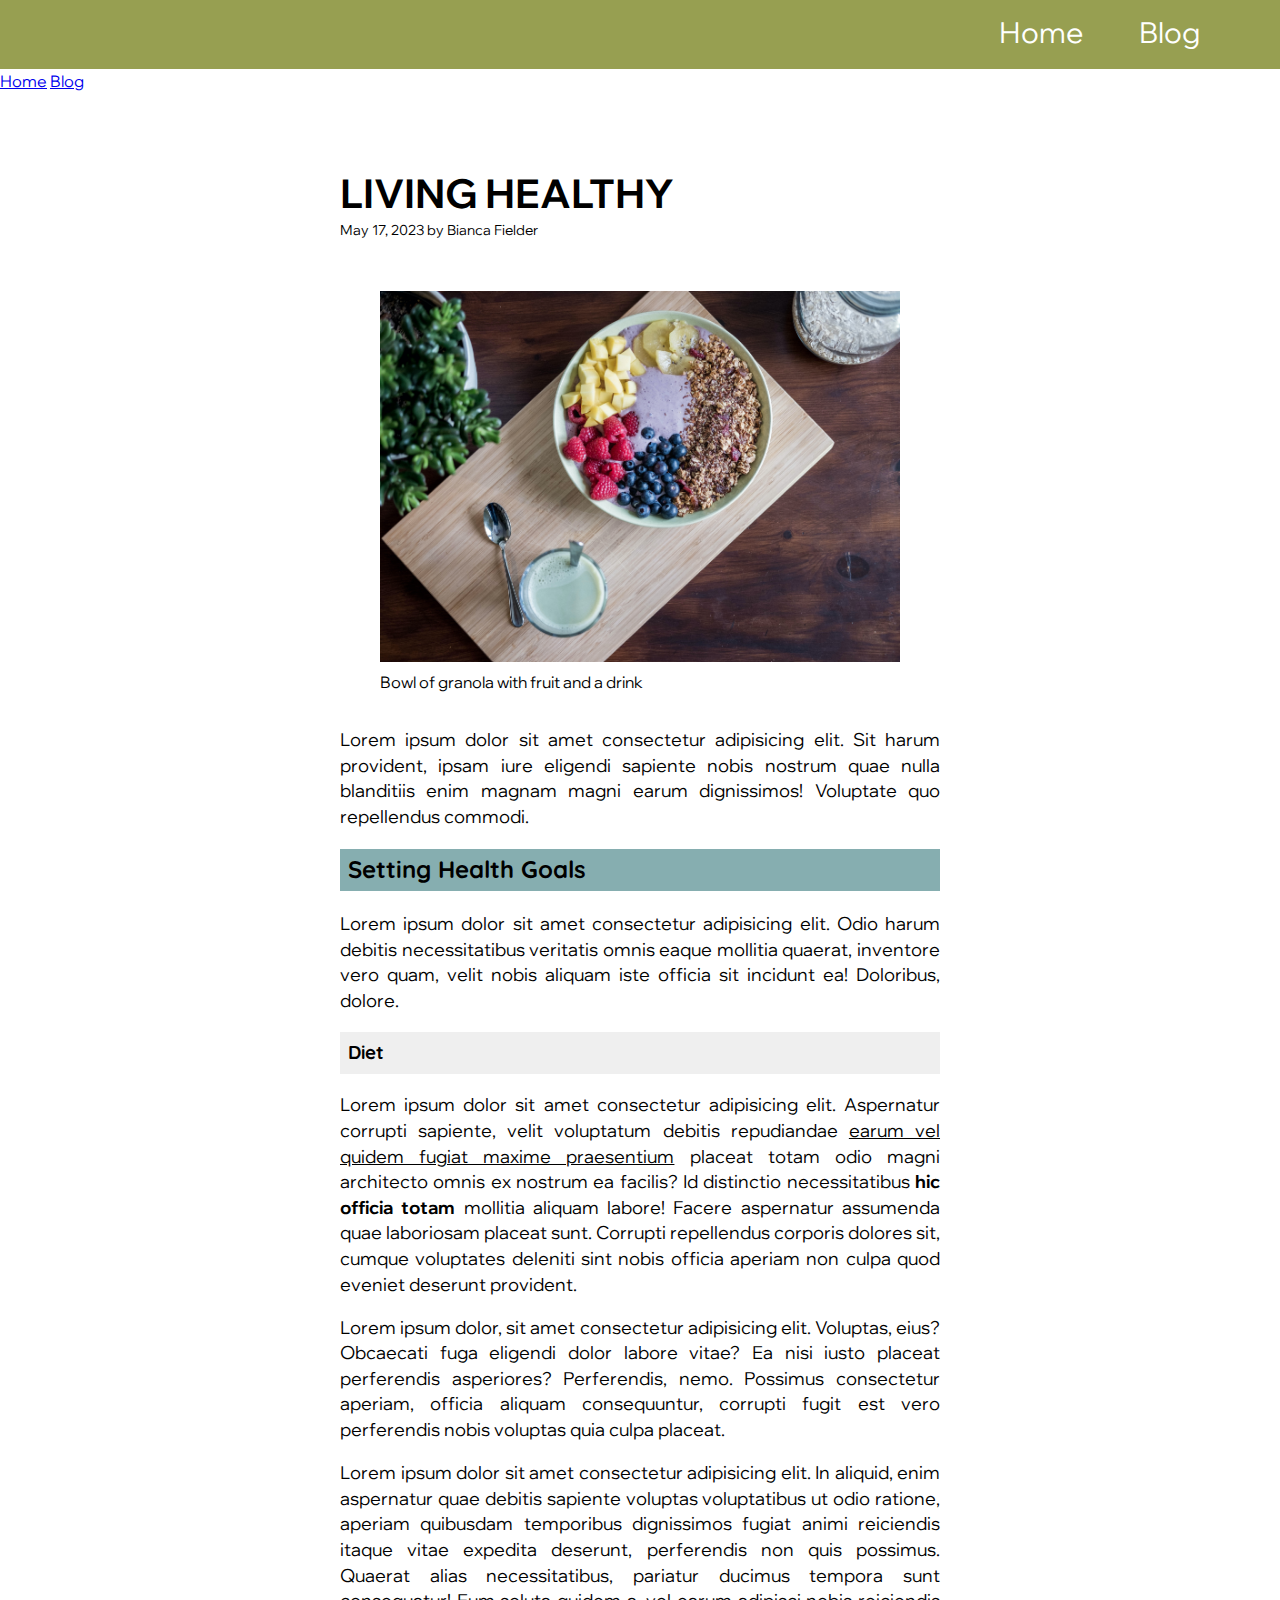
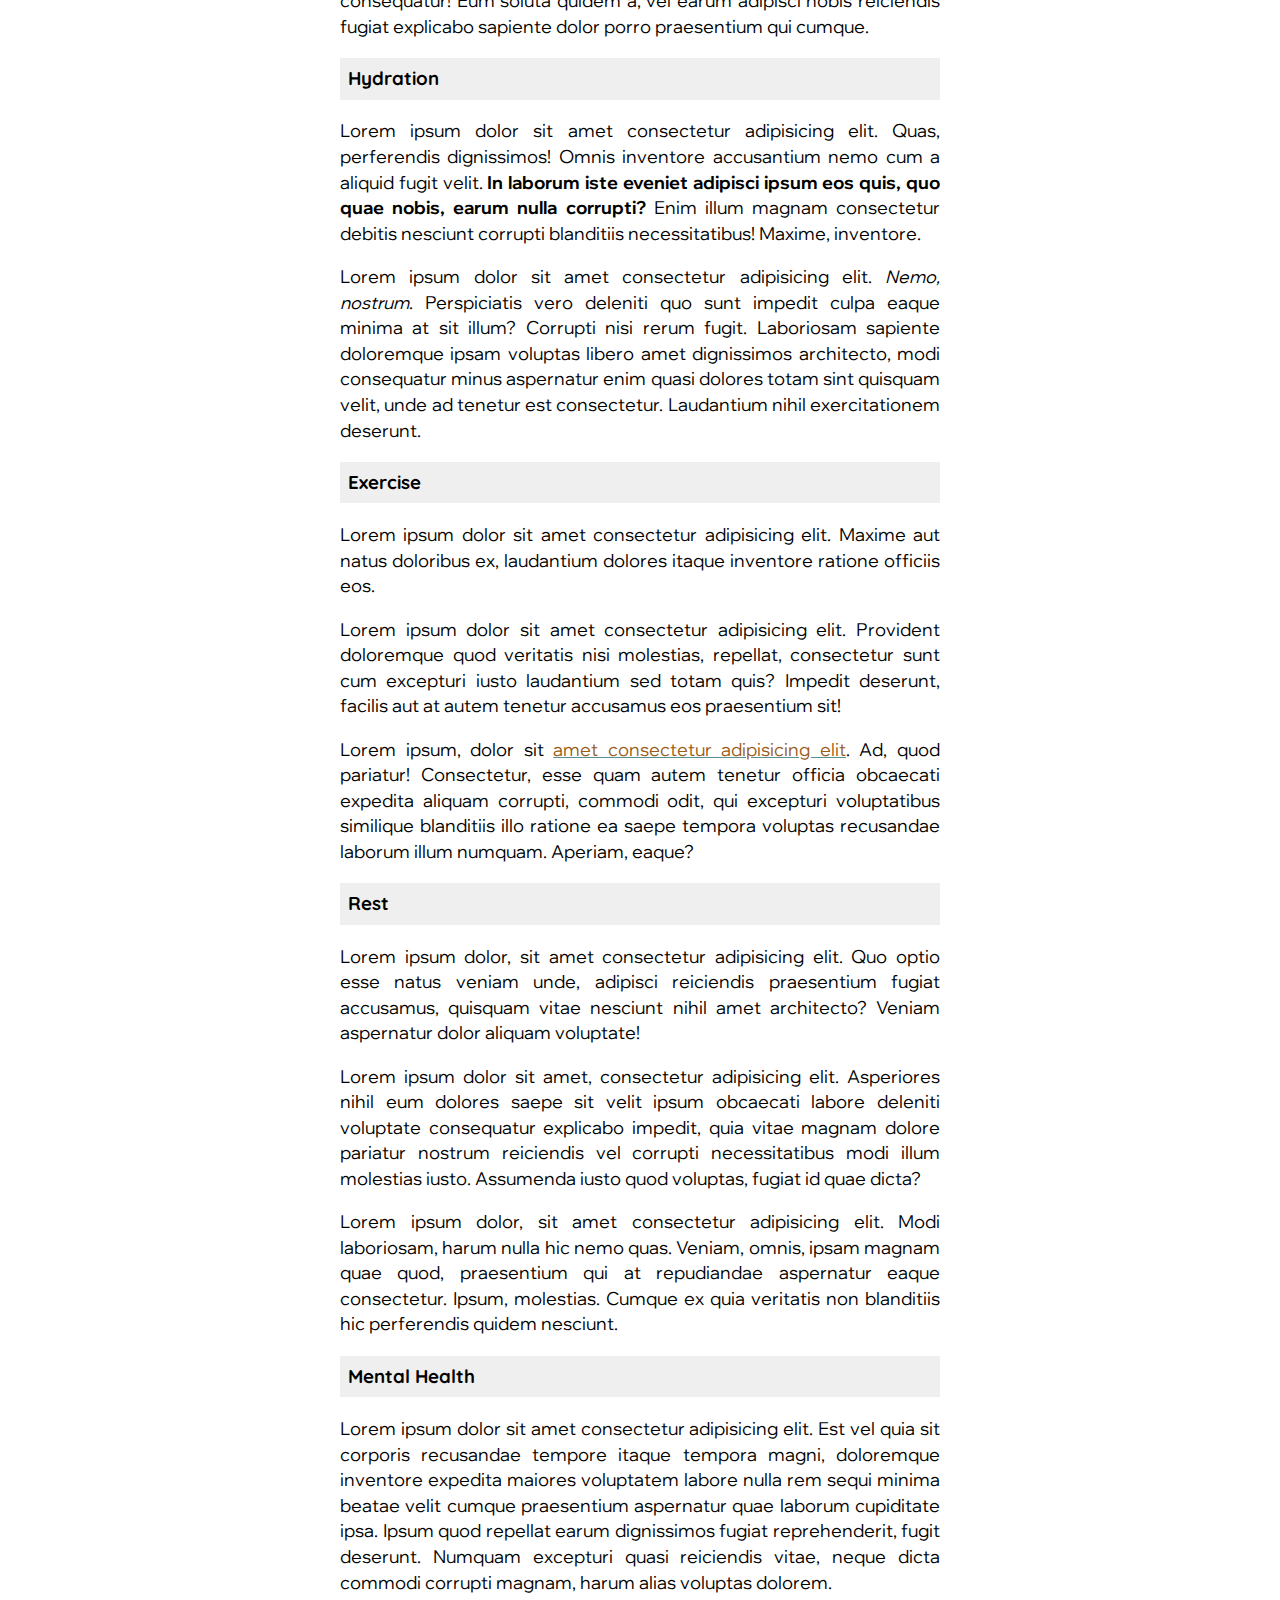
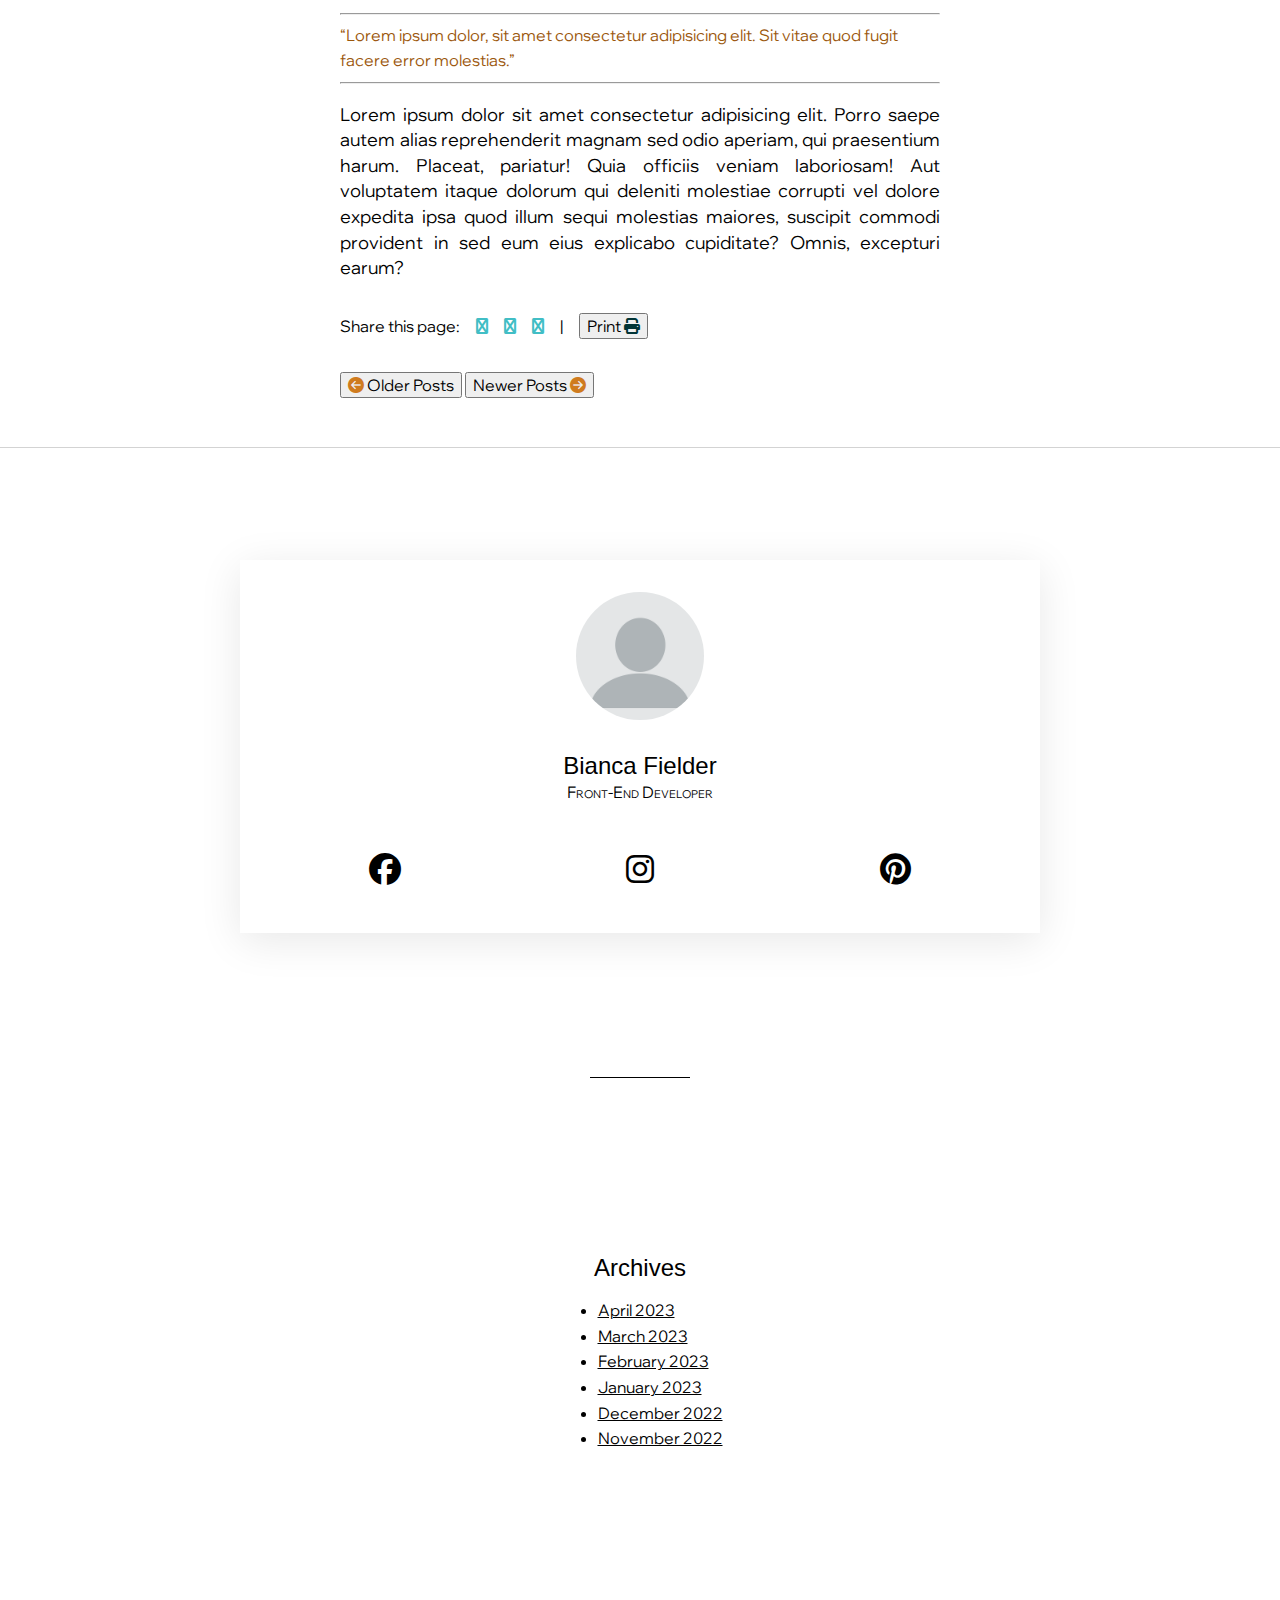
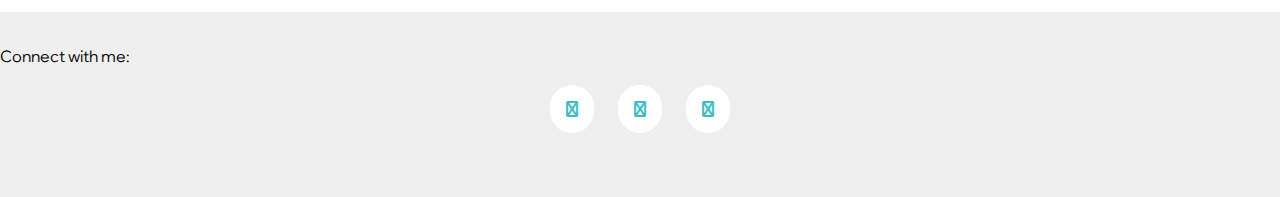
==== commit f670279b: "docs: Edit about section on blog page" ====
--- a/blog-post.html
+++ b/blog-post.html
@@ -185,15 +185,20 @@
     <aside class="post-aside">
 
       <section class="post-aside__about">
-
-        <img class="post-aside__about-img" src="images/blog-post/avatar.png" alt="avatar">
-
-        <h2 class="post-aside__h2">About Me</h2>
-
-        <p class="post-aside__text post-aside__text-center">My name is Bianca Fielder. I currently attend a Udacity
-          Nanodegree Program for Front-End
-          Web Development. I'm also a health enthusiast.</p>
-
+        <div class="profile">
+          <img class="post-aside__about-img" src="images/blog-post/avatar.png" alt="avatar">
+        </div>
+        <div class="description">
+          <h2 class="post-aside__h2">Bianca Fielder</h2>
+          <p class="post-aside__text post-aside__text-center">Front-End Developer</p>
+        </div>
+        <div class="post-aside__socials">
+          <ul class="post-aside__socials-list">
+            <li class="post-aside__socials-li"><i class="fa-brands fa-facebook"></i></li>
+            <li class="post-aside__socials-li"><i class="fa-brands fa-instagram"></i></li>
+            <li class="post-aside__socials-li"><i class="fa-brands fa-pinterest"></i></li>
+          </ul>
+        </div>
       </section>
       <div class="separator"></div>
       <section class="post-aside__archives">
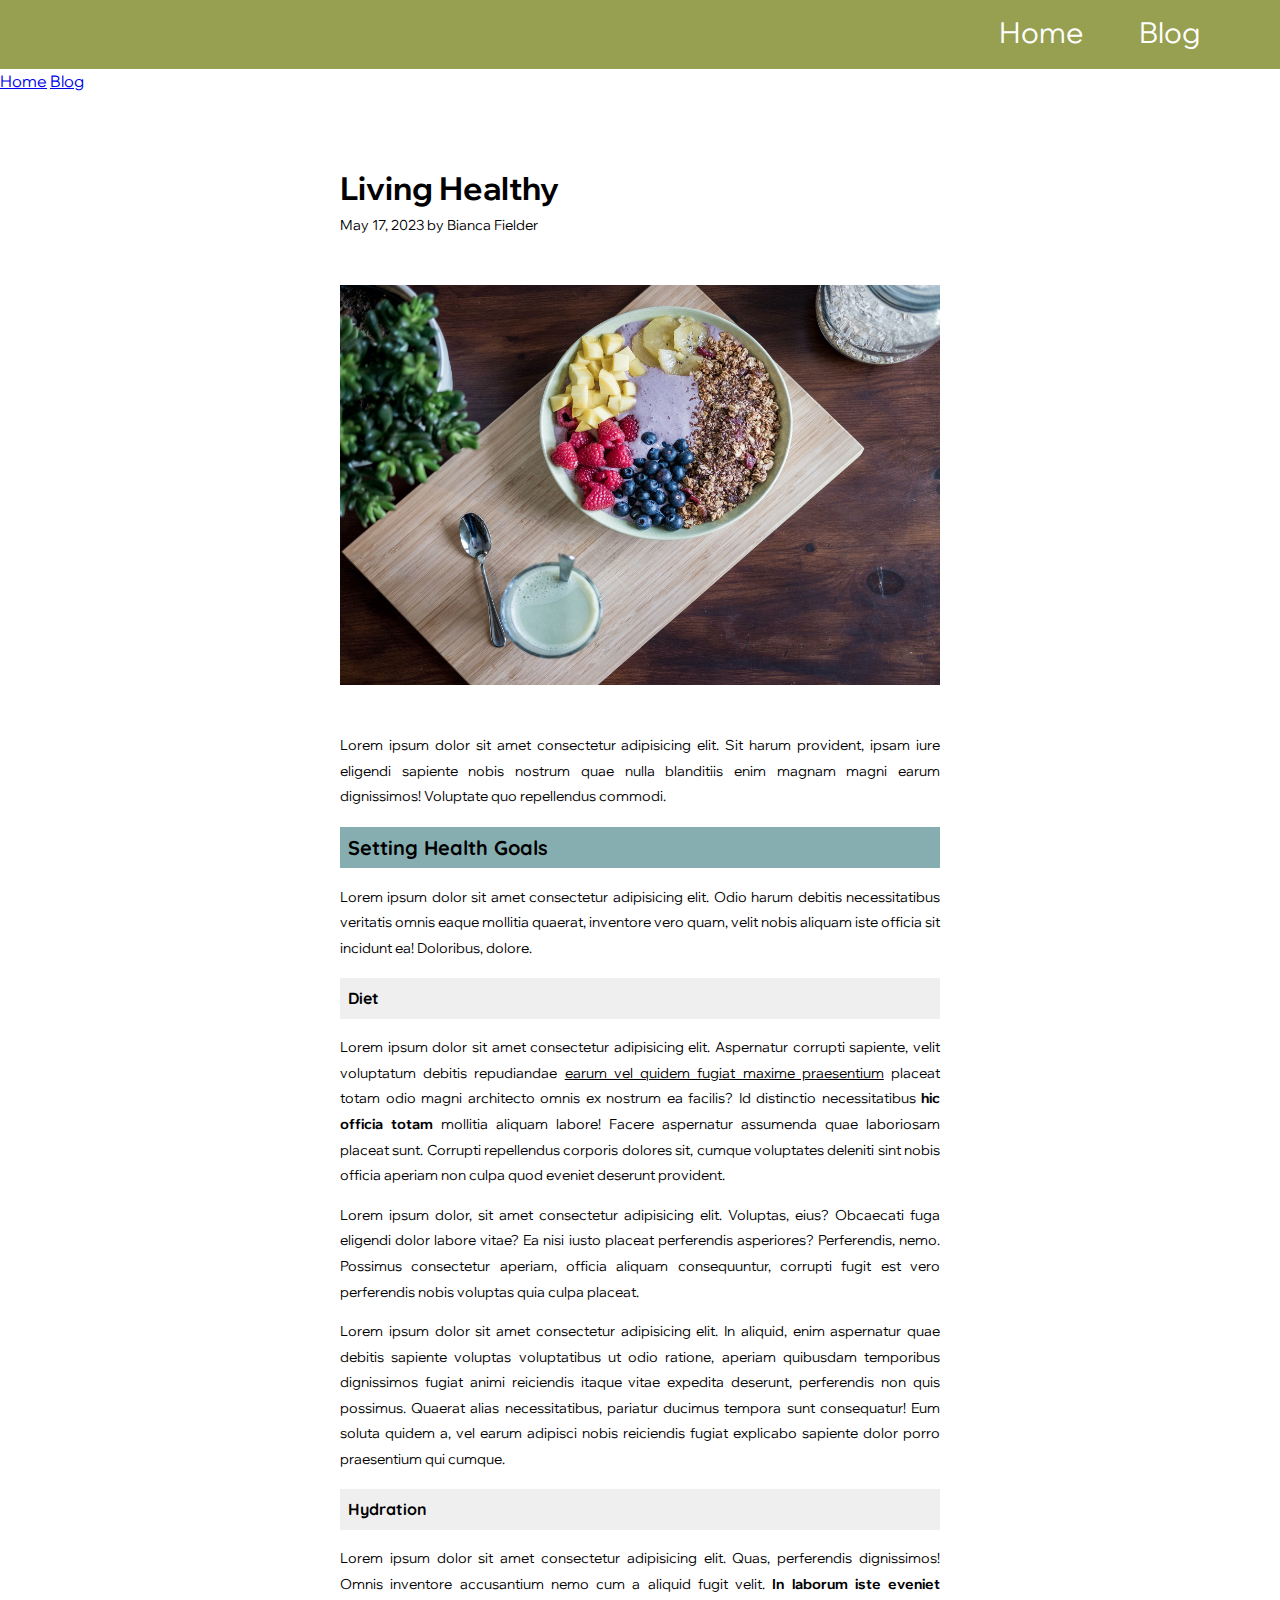
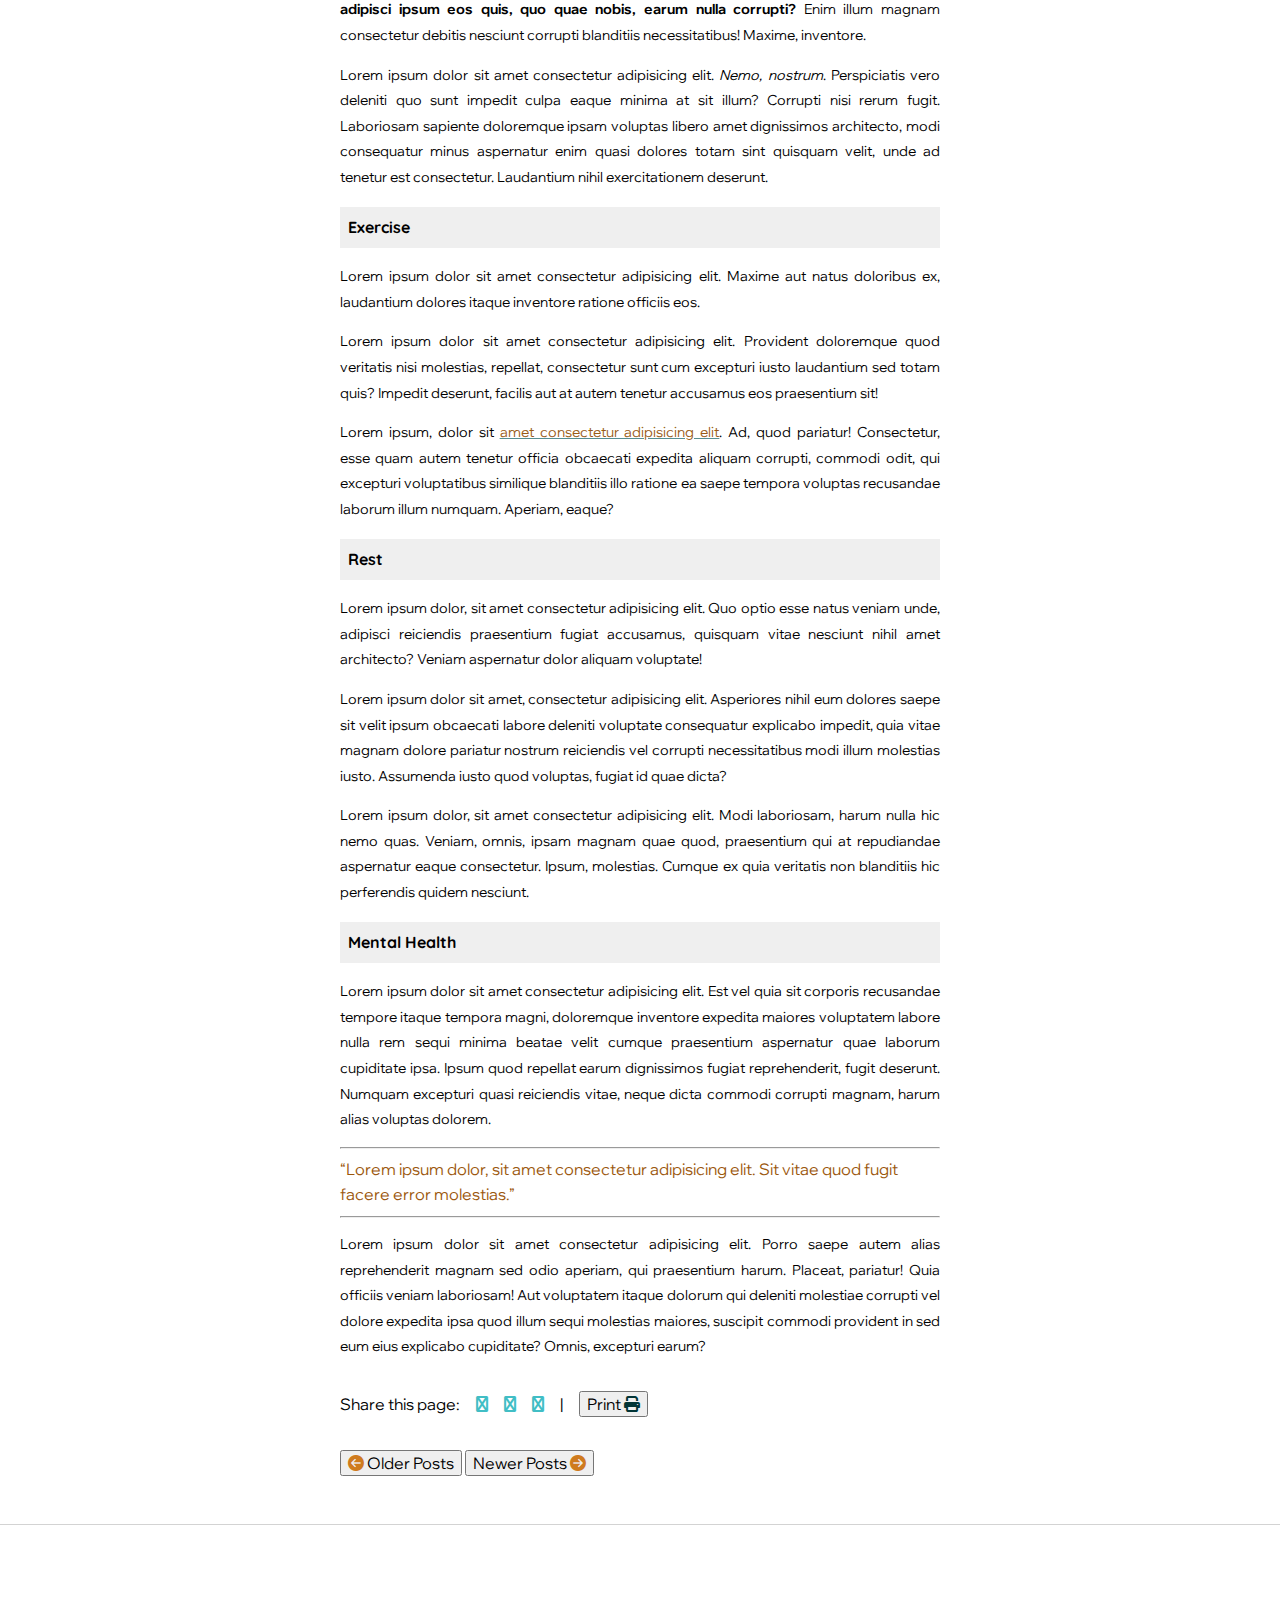
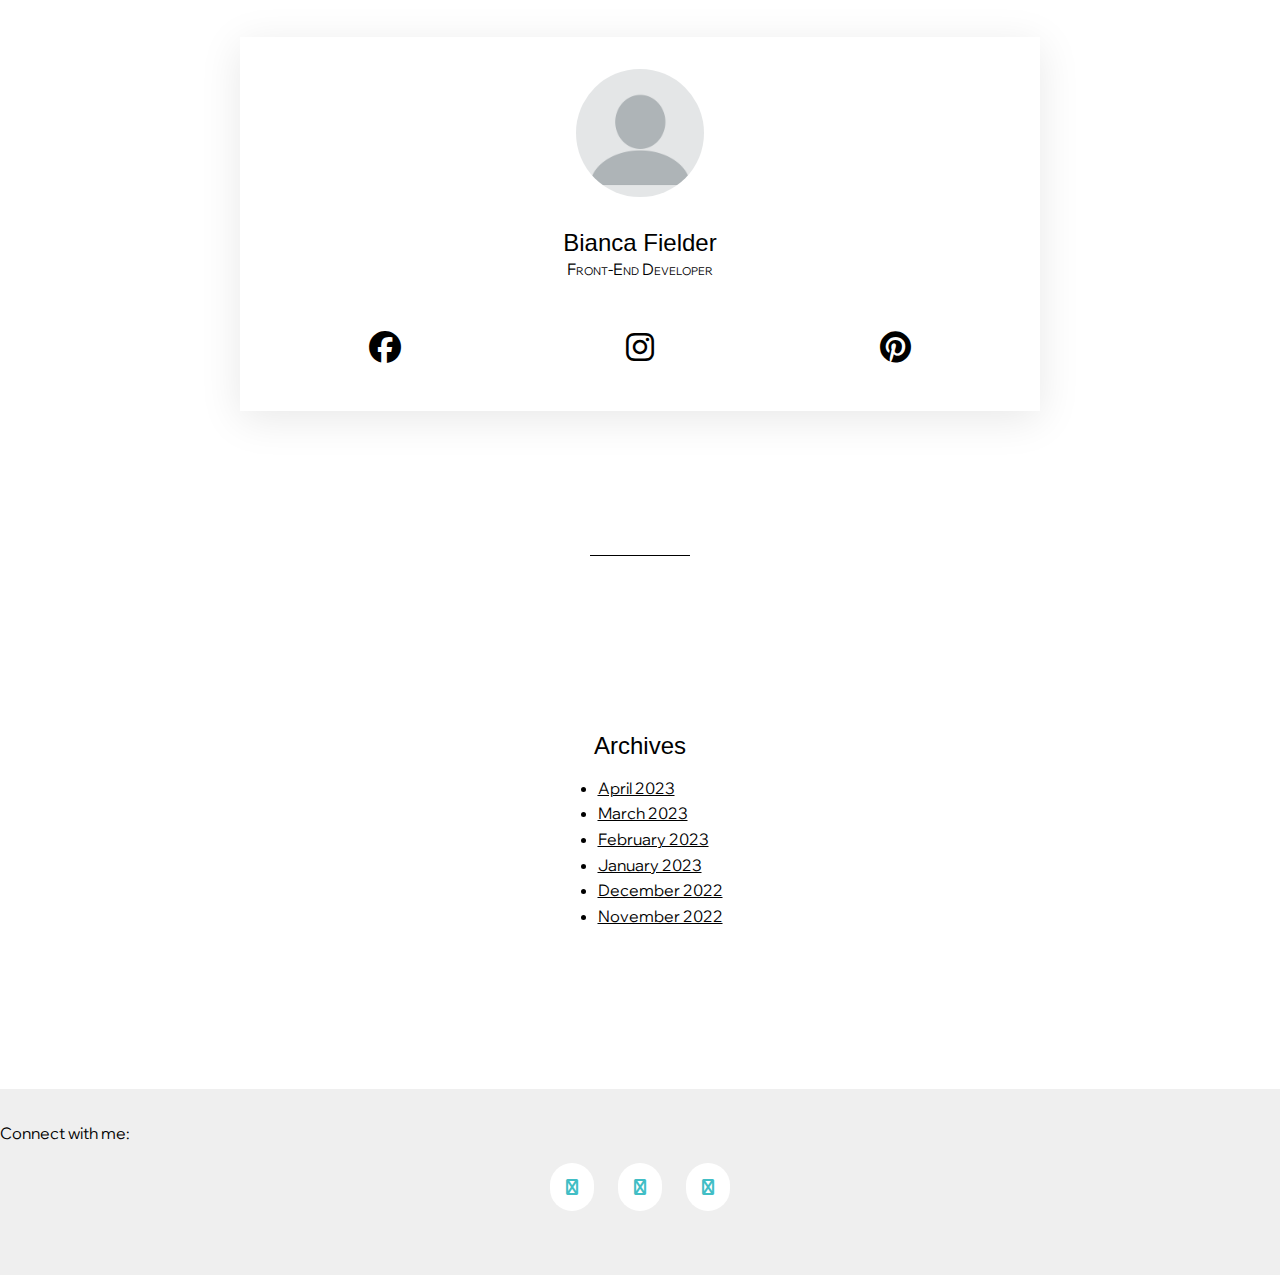
==== commit 6c040d93: "docs: Style post" ====
--- a/blog-post.html
+++ b/blog-post.html
@@ -35,7 +35,7 @@
       <article class="post">
 
         <header class="post-header">
-          <h1 class="post-header__h1">LIVING HEALTHY</h1>
+          <h1 class="post-header__h1">Living Healthy</h1>
           <p class="post-header__details">
             May 17, 2023 by Bianca Fielder
           </p>
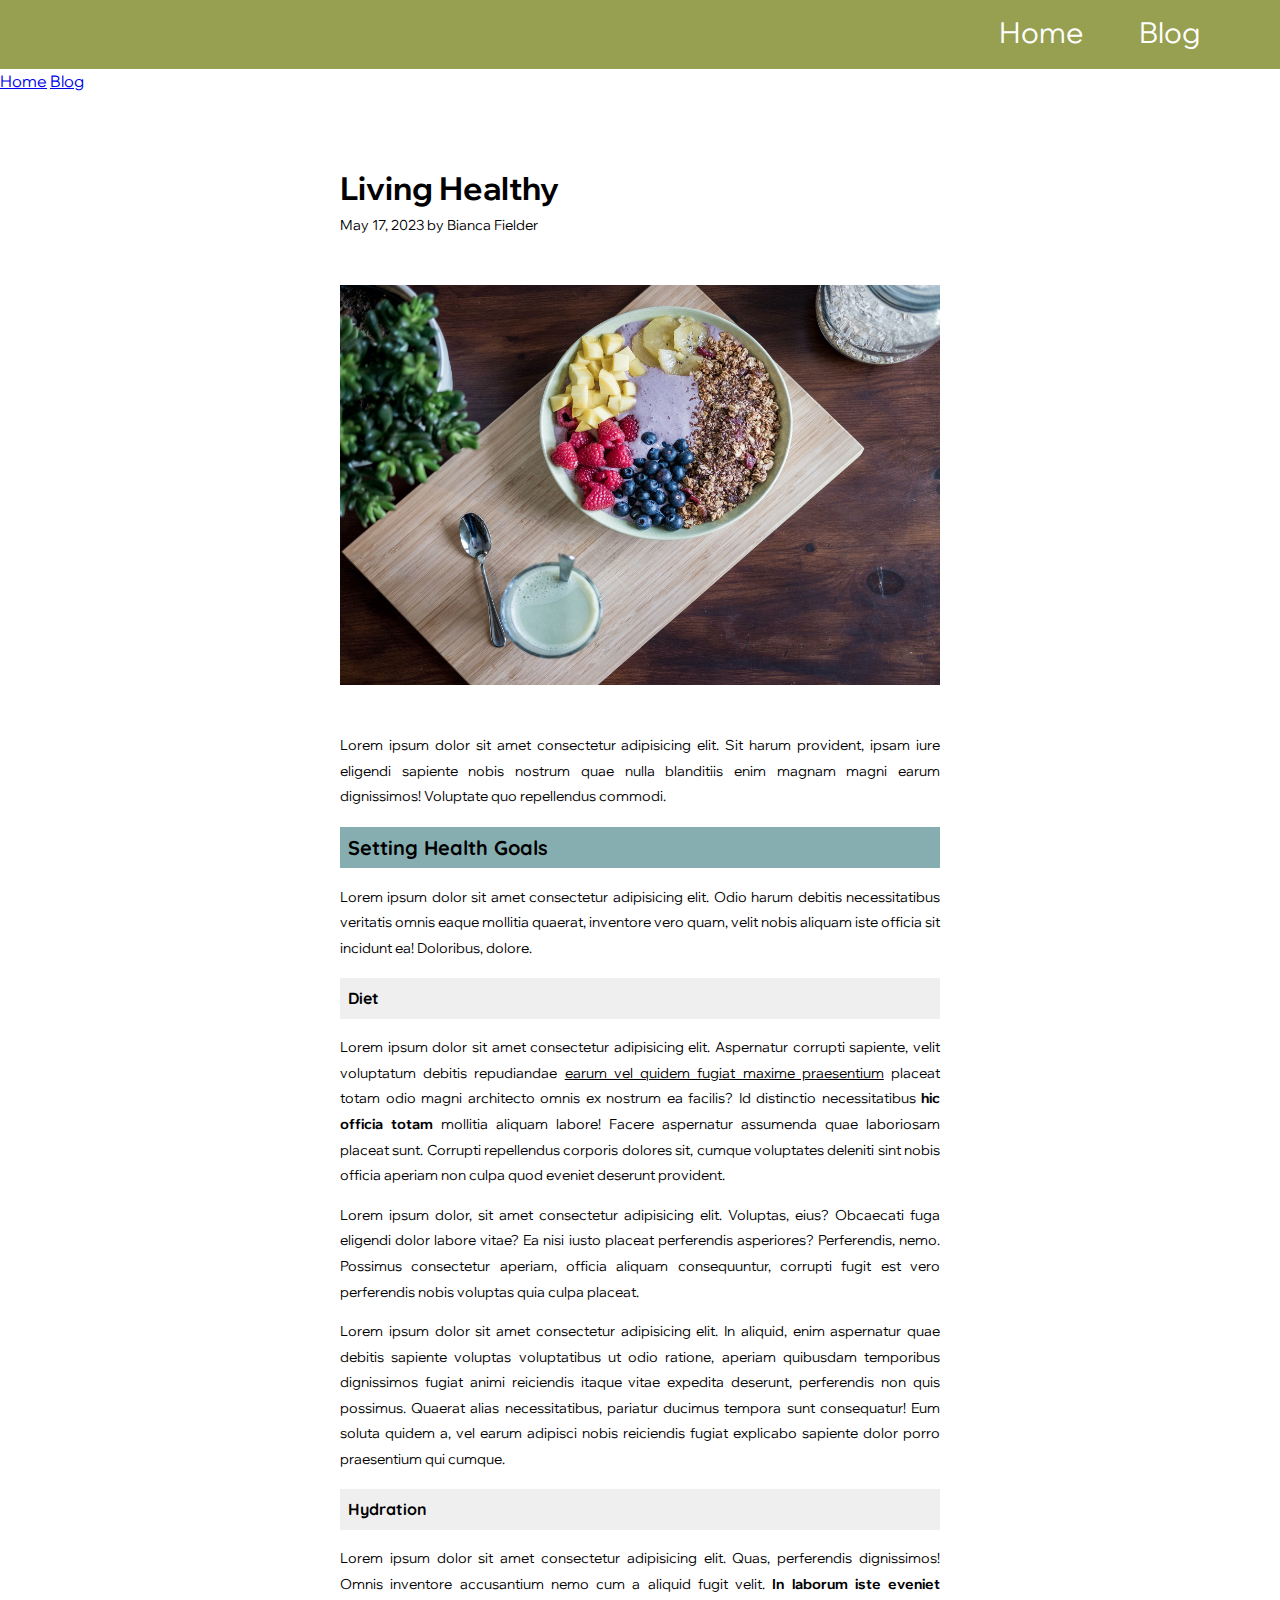
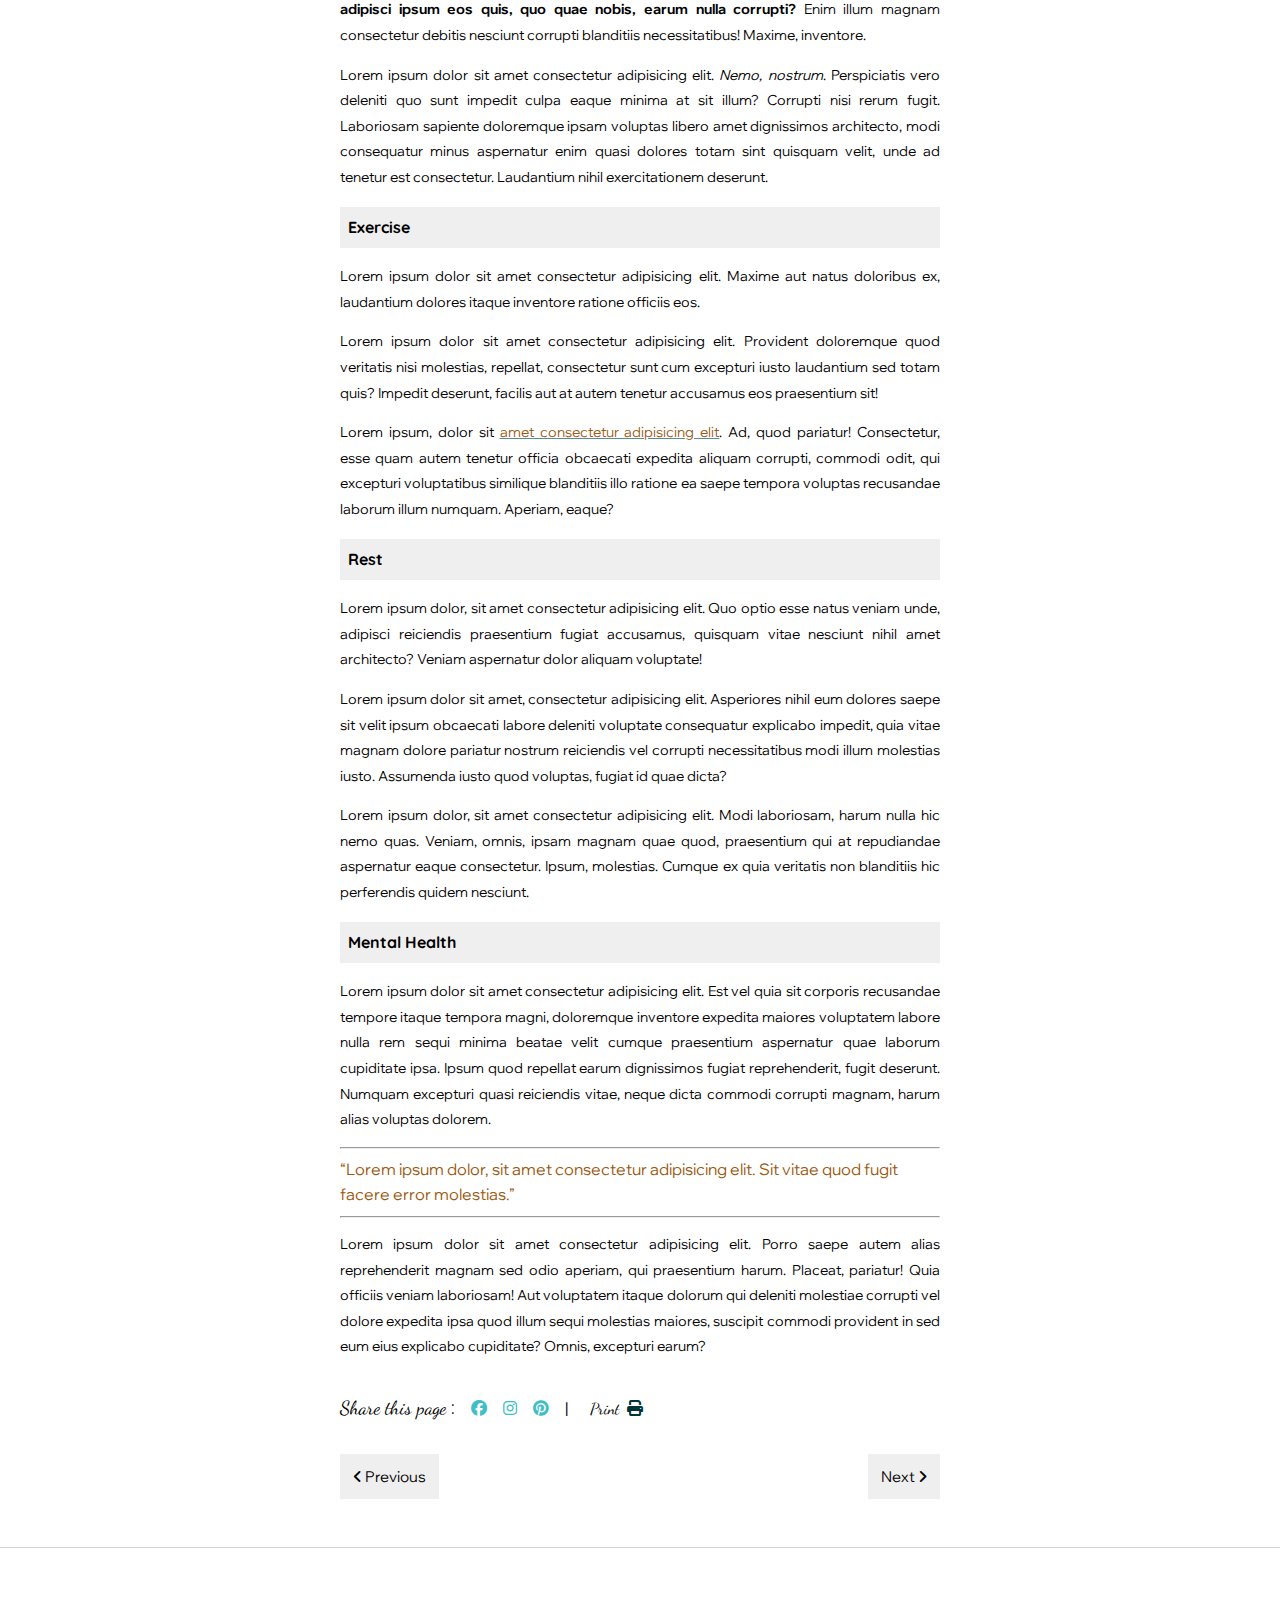
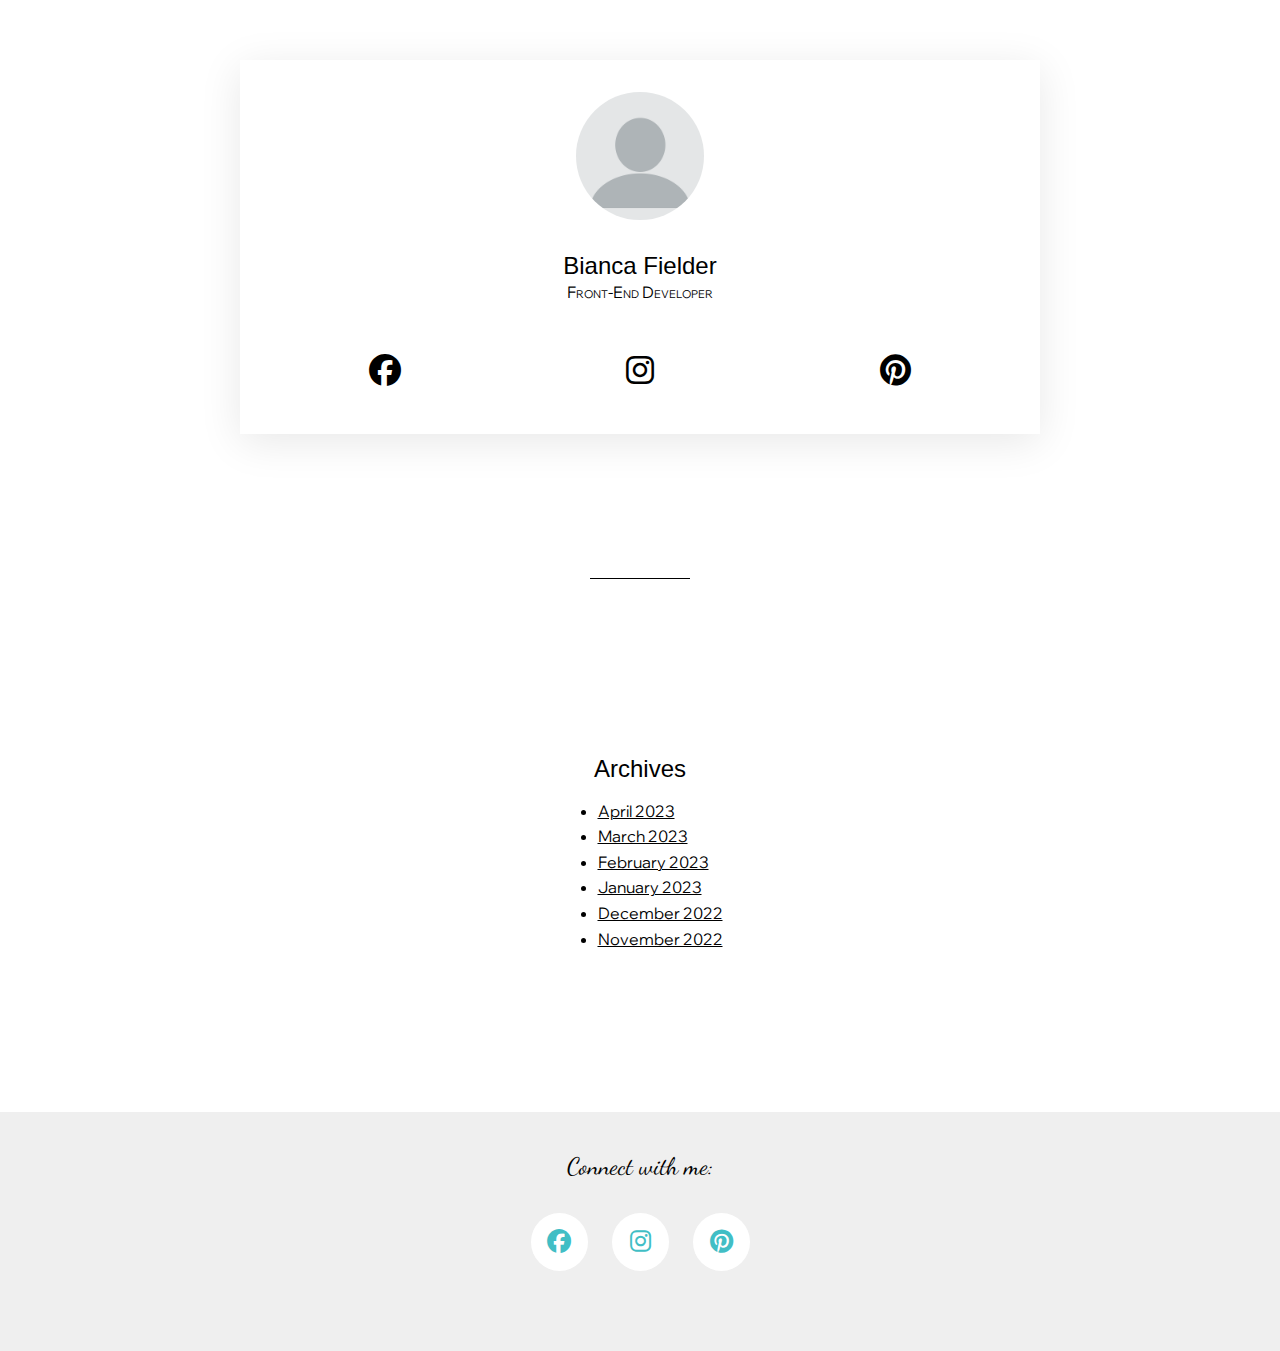
==== commit f9bffde5: "docs: Style blogpost icons" ====
--- a/blog-post.html
+++ b/blog-post.html
@@ -154,30 +154,30 @@
 
           <li class="post__socials-menu-item">
 
-            <p class="post__socials-menu-item-text">Share this page:</p>
+            <p class="post__socials-menu-item-text">Share this page<span>:</span></p>
 
           </li>
           <li class="post__socials-menu-item"><a class="post__socials-menu-item-link" href="#"><i
-                class="fa fa-facebook"></i></a></li>
+                class="fa-brands fa-facebook"></i></a></li>
           <li class="post__socials-menu-item"><a class="post__socials-menu-item-link" href="#"><i
-                class="fa fa-twitter"></i></a></li>
+                class="fa-brands fa-instagram"></i></a></li>
           <li class="post__socials-menu-item"><a class="post__socials-menu-item-link" href="#"><i
-                class="fa fa-linkedin"></i></a></li>
+                class="fa-brands fa-pinterest"></i></a></li>
           <li class="post__socials-menu-item">|</li>
-          <li class="post__socials-menu-item"><button class="btn">Print <i class="fa fa-print"></i></button></li>
+          <li class="post__socials-menu-item"><button class="btn btn__print">Print <i class="fa fa-print"></i></button></li>
 
         </ul>
 
-        <button class="btn btn__older-posts">
-          <i class="fa fa-arrow-circle-left"></i>
-          Older Posts
-        </button>
-
-        <button class="btn btn__newer-posts">
-          Newer Posts
-          <i class="fa fa-arrow-circle-right"></i>
-        </button>
-
+        <div class="post__btn-container">
+          <button class="btn btn__previous">
+            <i class="fa-solid fa-angle-left"></i>
+            Previous
+          </button>
+
+          <button class="btn btn__next">
+            Next <i class="fa-solid fa-angle-right"></i>
+          </button>
+        </div>
       </article>
 
     </main>
@@ -228,16 +228,15 @@
 
     <footer class="post-footer">
 
-      <p>Connect with me:</p>
+      <p class="post-footer__text">Connect with me:</p>
 
       <ul class="post-footer__socials-menu">
-
         <li class="post-footer__socials-menu-item"><a class="post-footer__socials-menu-item-link" href="#"><i
-              class="fa fa-facebook"></i></a></li>
+              class="fa-brands fa-facebook"></i></a></li>
         <li class="post-footer__socials-menu-item"><a class="post-footer__socials-menu-item-link" href="#"><i
-              class="fa fa-twitter"></i></a></li>
+              class="fa-brands fa-instagram"></i></a></li>
         <li class="post-footer__socials-menu-item"><a class="post-footer__socials-menu-item-link" href="#"><i
-              class="fa fa-linkedin"></i></a></li>
+              class="fa-brands fa-pinterest"></i></a></li>
 
       </ul>
 
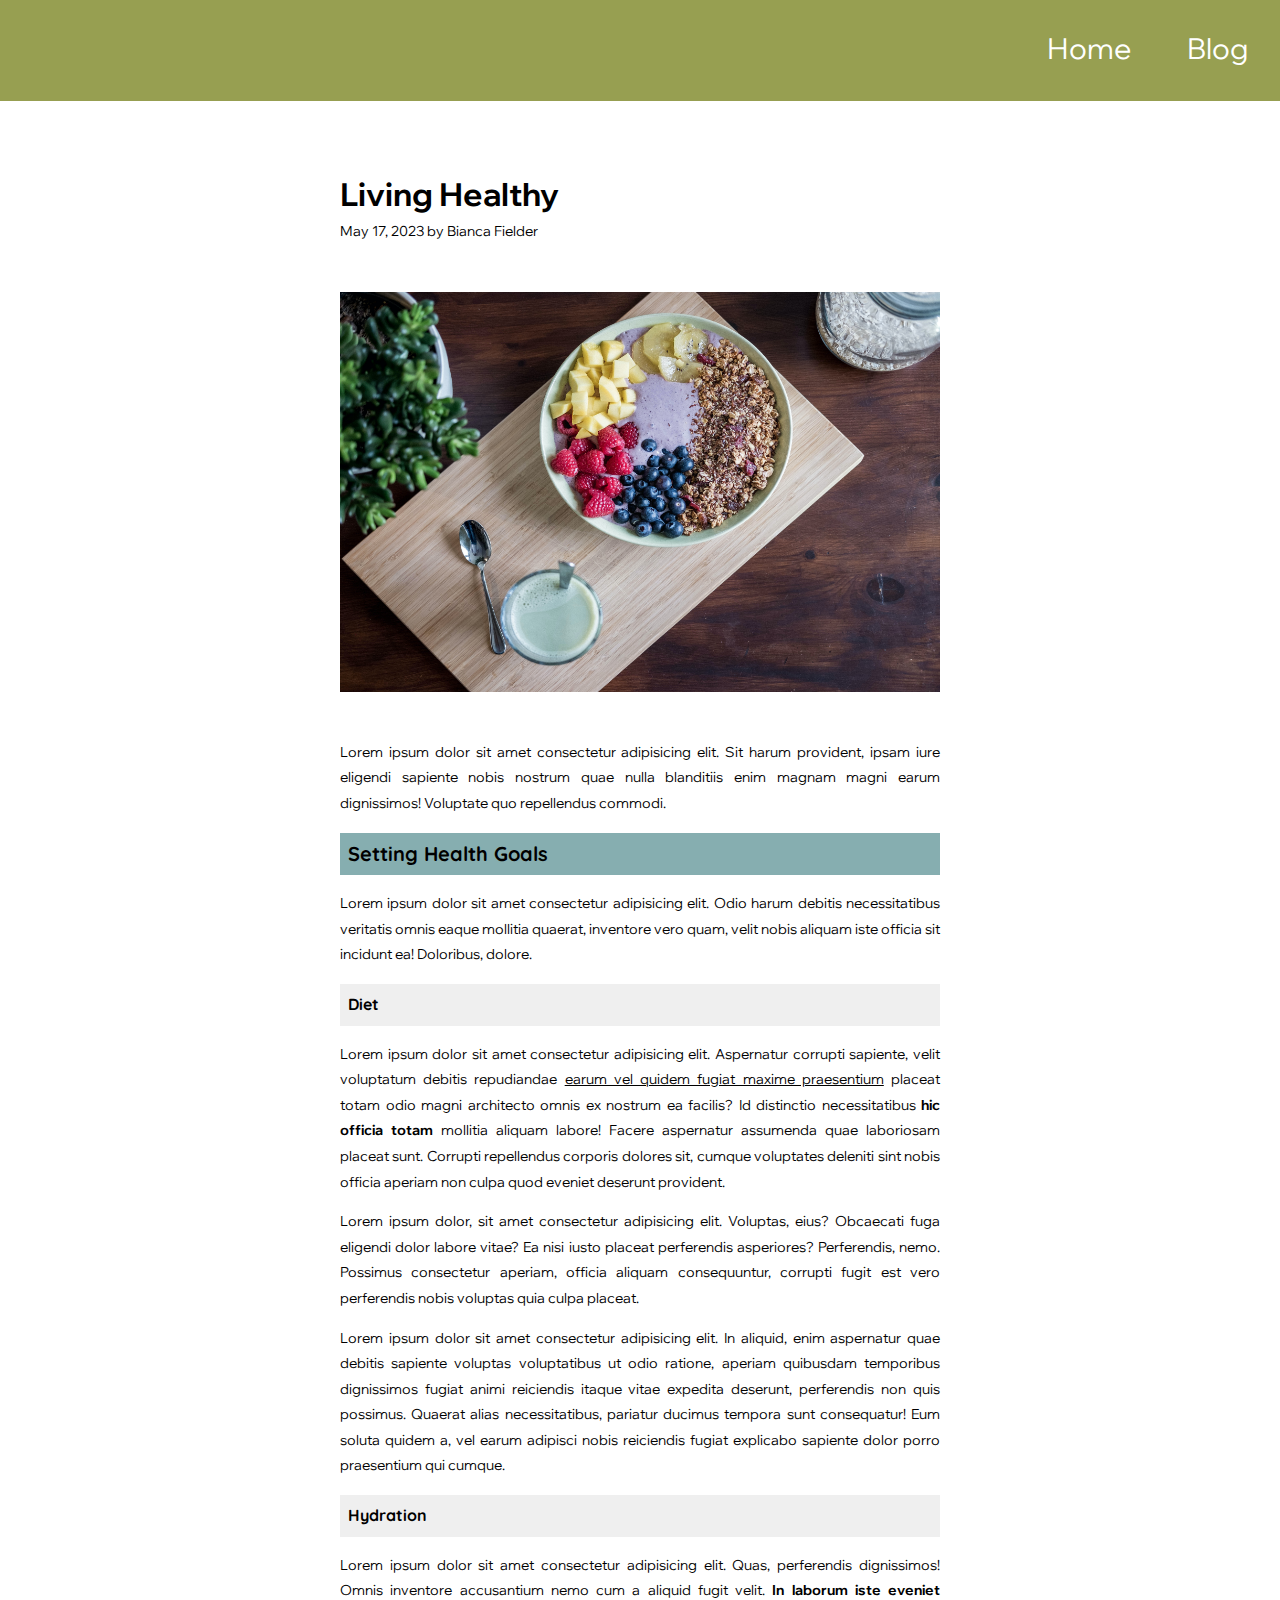
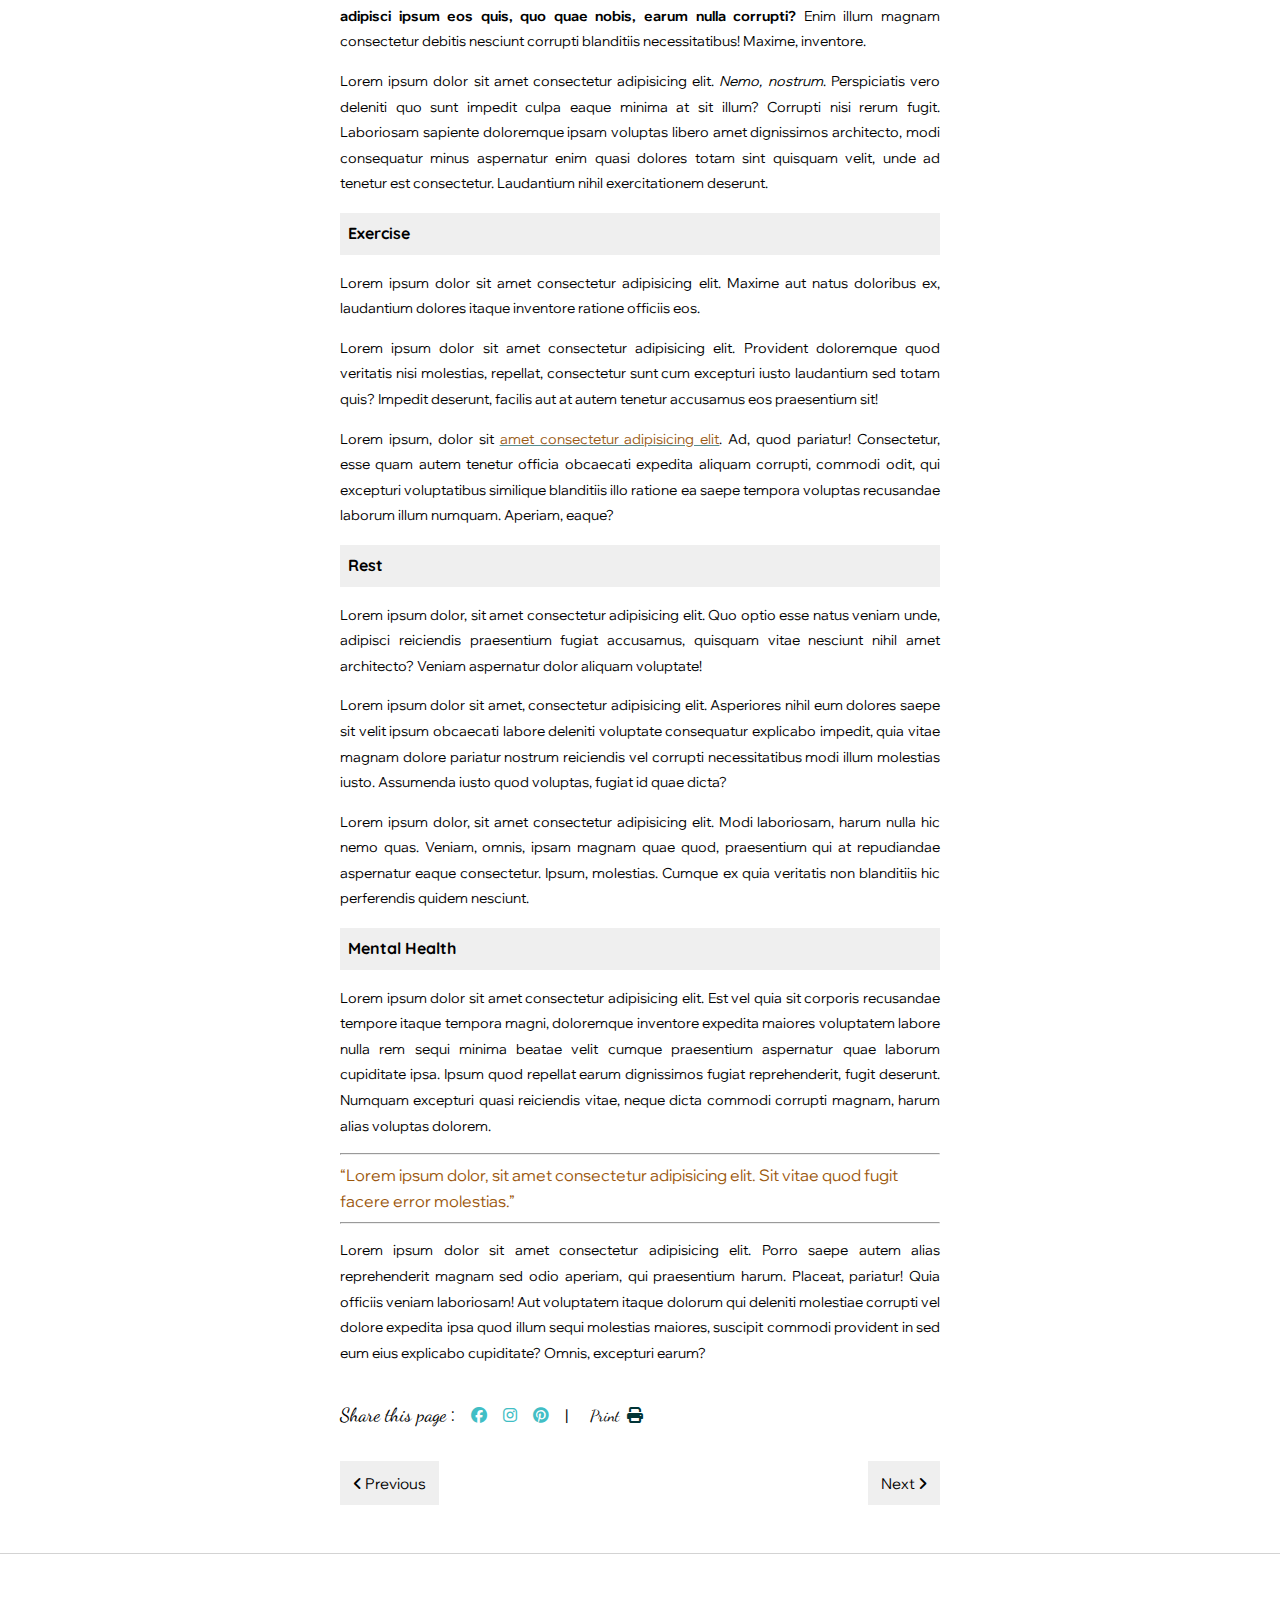
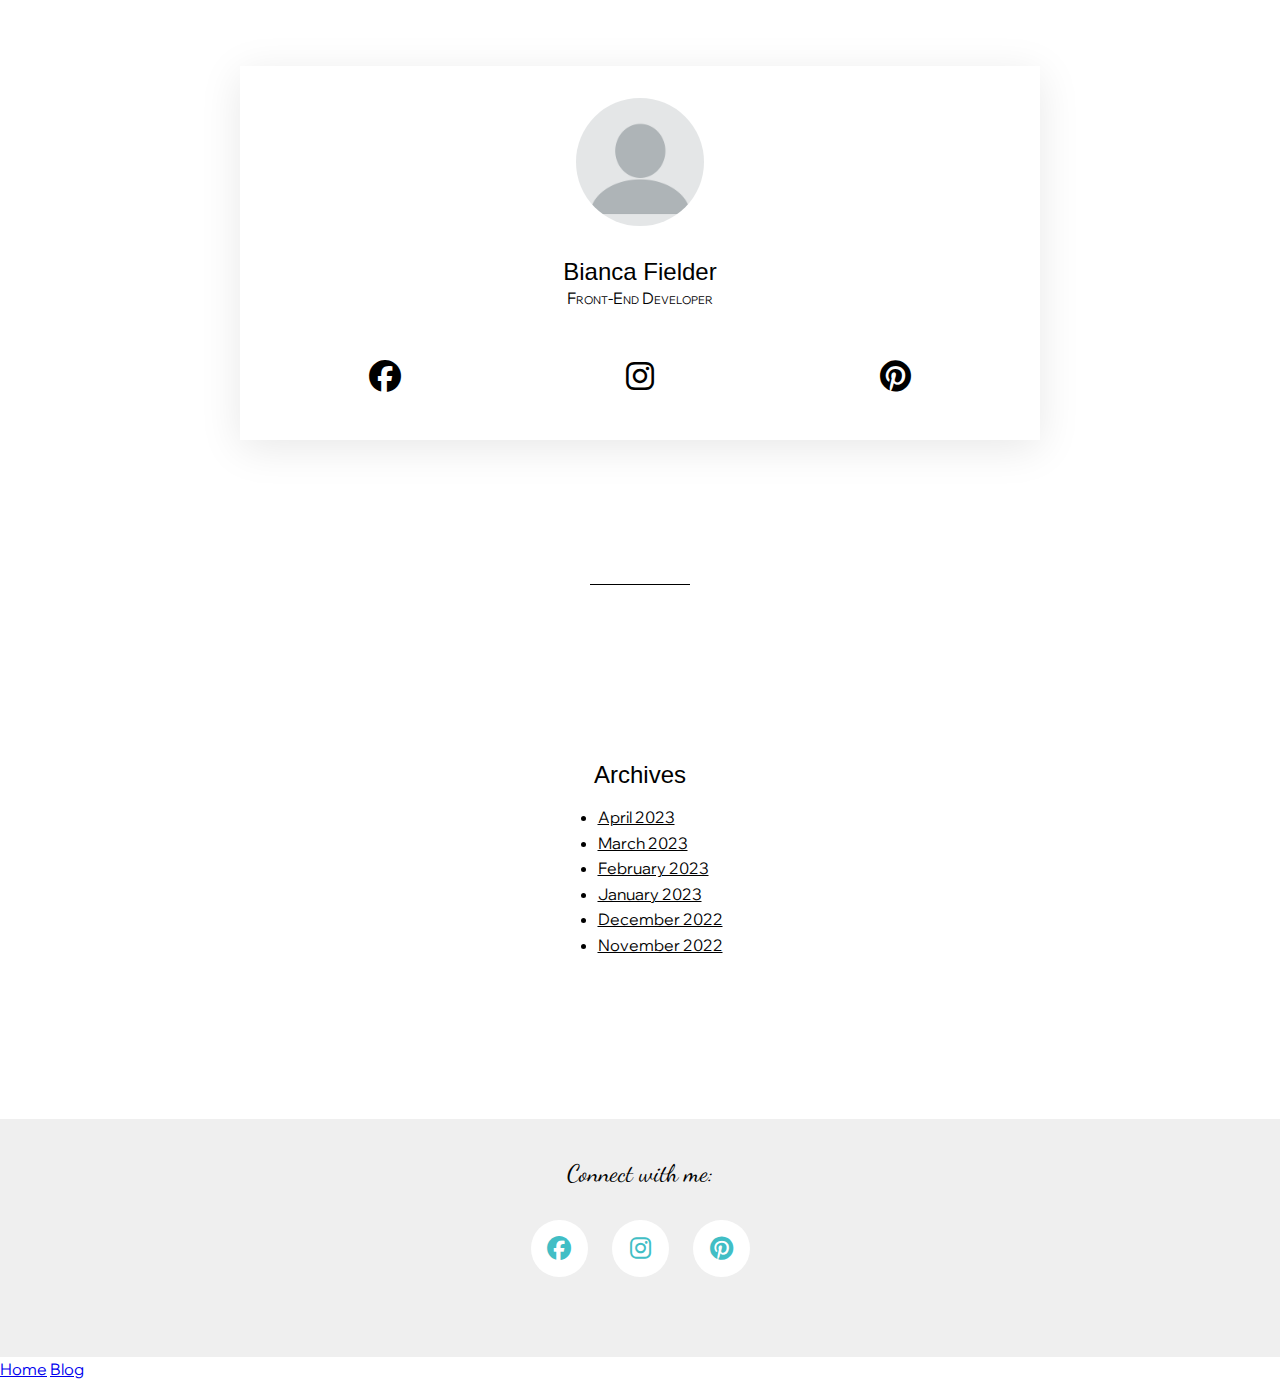
==== commit c23c7933: "docs: Join footers into 1" ====
--- a/blog-post.html
+++ b/blog-post.html
@@ -226,16 +226,16 @@
 
     </aside>
 
-    <footer class="post-footer">
-
-      <p class="post-footer__text">Connect with me:</p>
-
-      <ul class="post-footer__socials-menu">
-        <li class="post-footer__socials-menu-item"><a class="post-footer__socials-menu-item-link" href="#"><i
+    <footer class="footer">
+
+      <p class="footer__text">Connect with me:</p>
+
+      <ul class="footer__socials-menu">
+        <li class="footer__socials-li"><a class="footer__socials-link" href="#"><i
               class="fa-brands fa-facebook"></i></a></li>
-        <li class="post-footer__socials-menu-item"><a class="post-footer__socials-menu-item-link" href="#"><i
+        <li class="footer__socials-li"><a class="footer__socials-link" href="#"><i
               class="fa-brands fa-instagram"></i></a></li>
-        <li class="post-footer__socials-menu-item"><a class="post-footer__socials-menu-item-link" href="#"><i
+        <li class="footer__socials-li"><a class="footer__socials-link" href="#"><i
               class="fa-brands fa-pinterest"></i></a></li>
 
       </ul>
--- a/css/main.css
+++ b/css/main.css
@@ -2,6 +2,7 @@
 @import "nav.css";
 @import "home.css";
 @import "post.css";
+@import "footer.css";
 @import url(https://cdnjs.cloudflare.com/ajax/libs/font-awesome/4.7.0/css/font-awesome.min.css);
 @import url(https://fonts.googleapis.com/css2?family=Noto+Sans&family=Work+Sans&display=swap);
 @import url(https://fonts.googleapis.com/css2?family=Wix+Madefor+Display&display=swap);
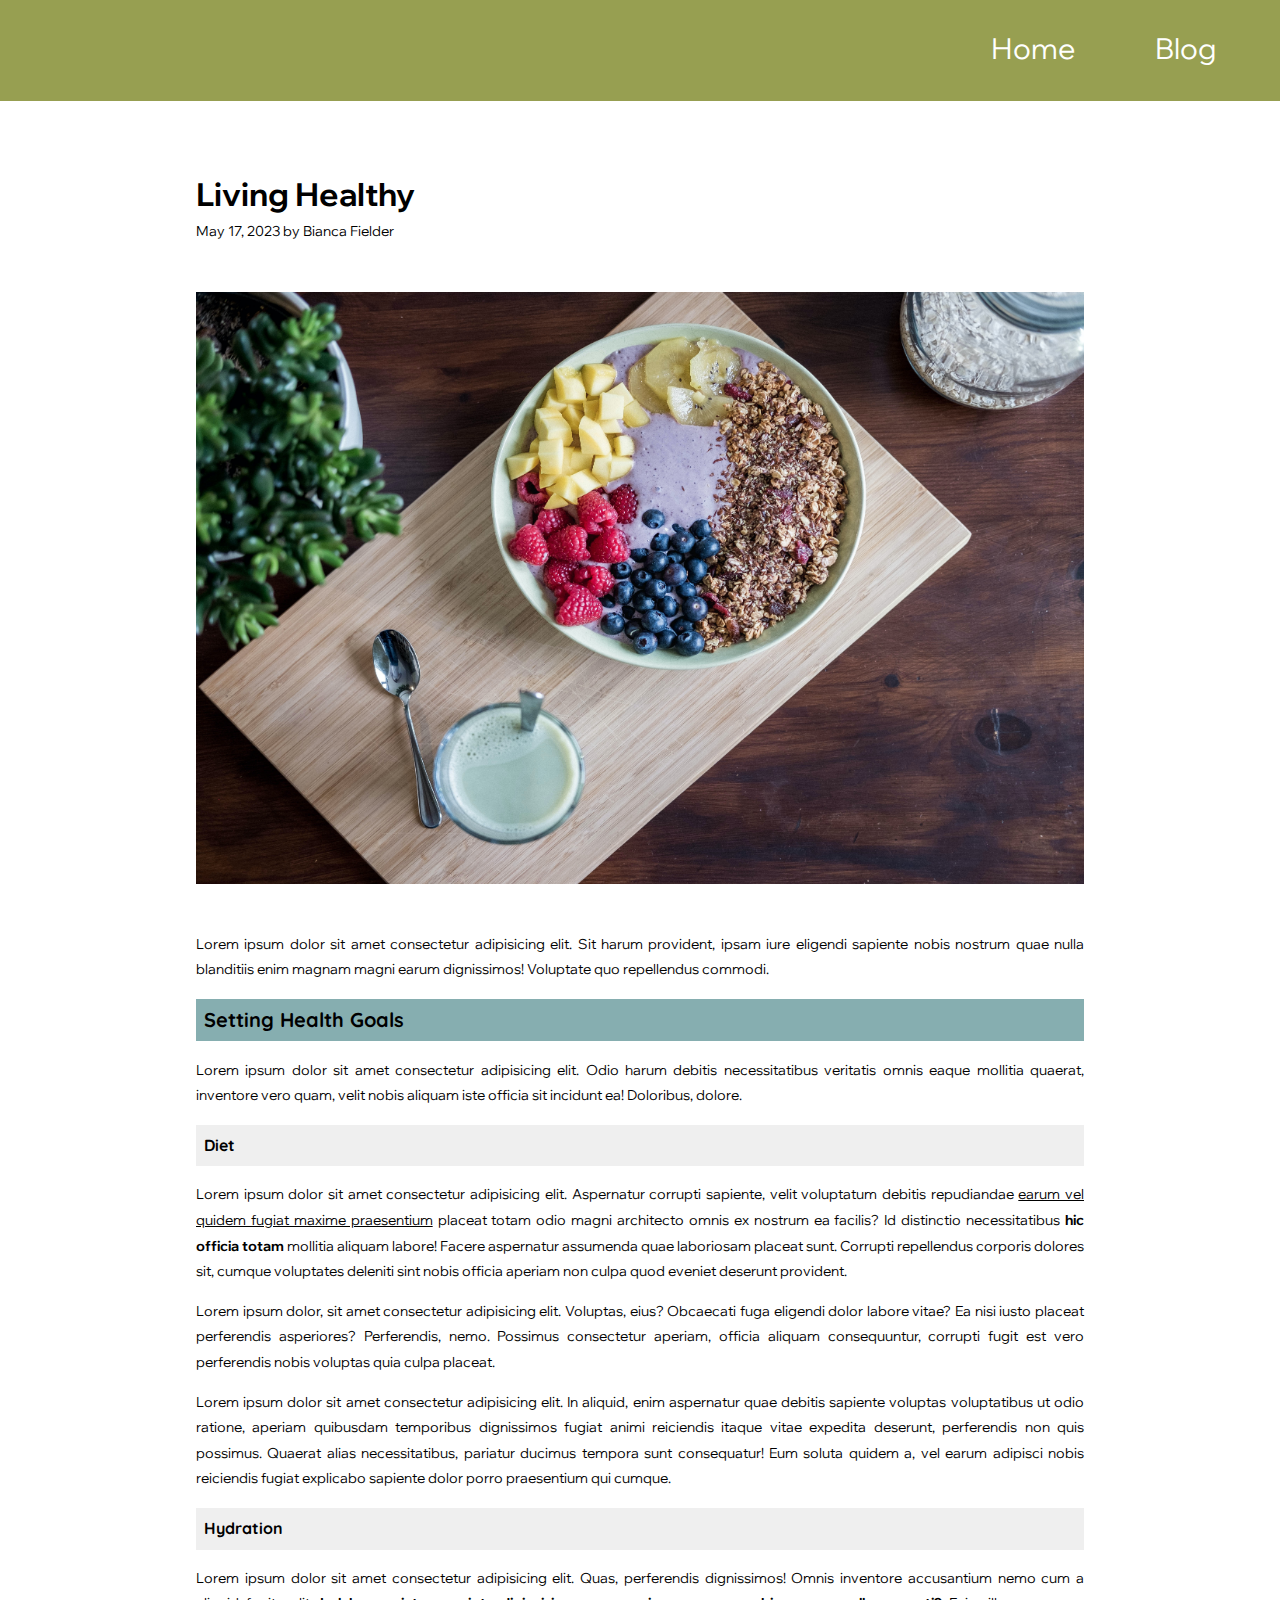
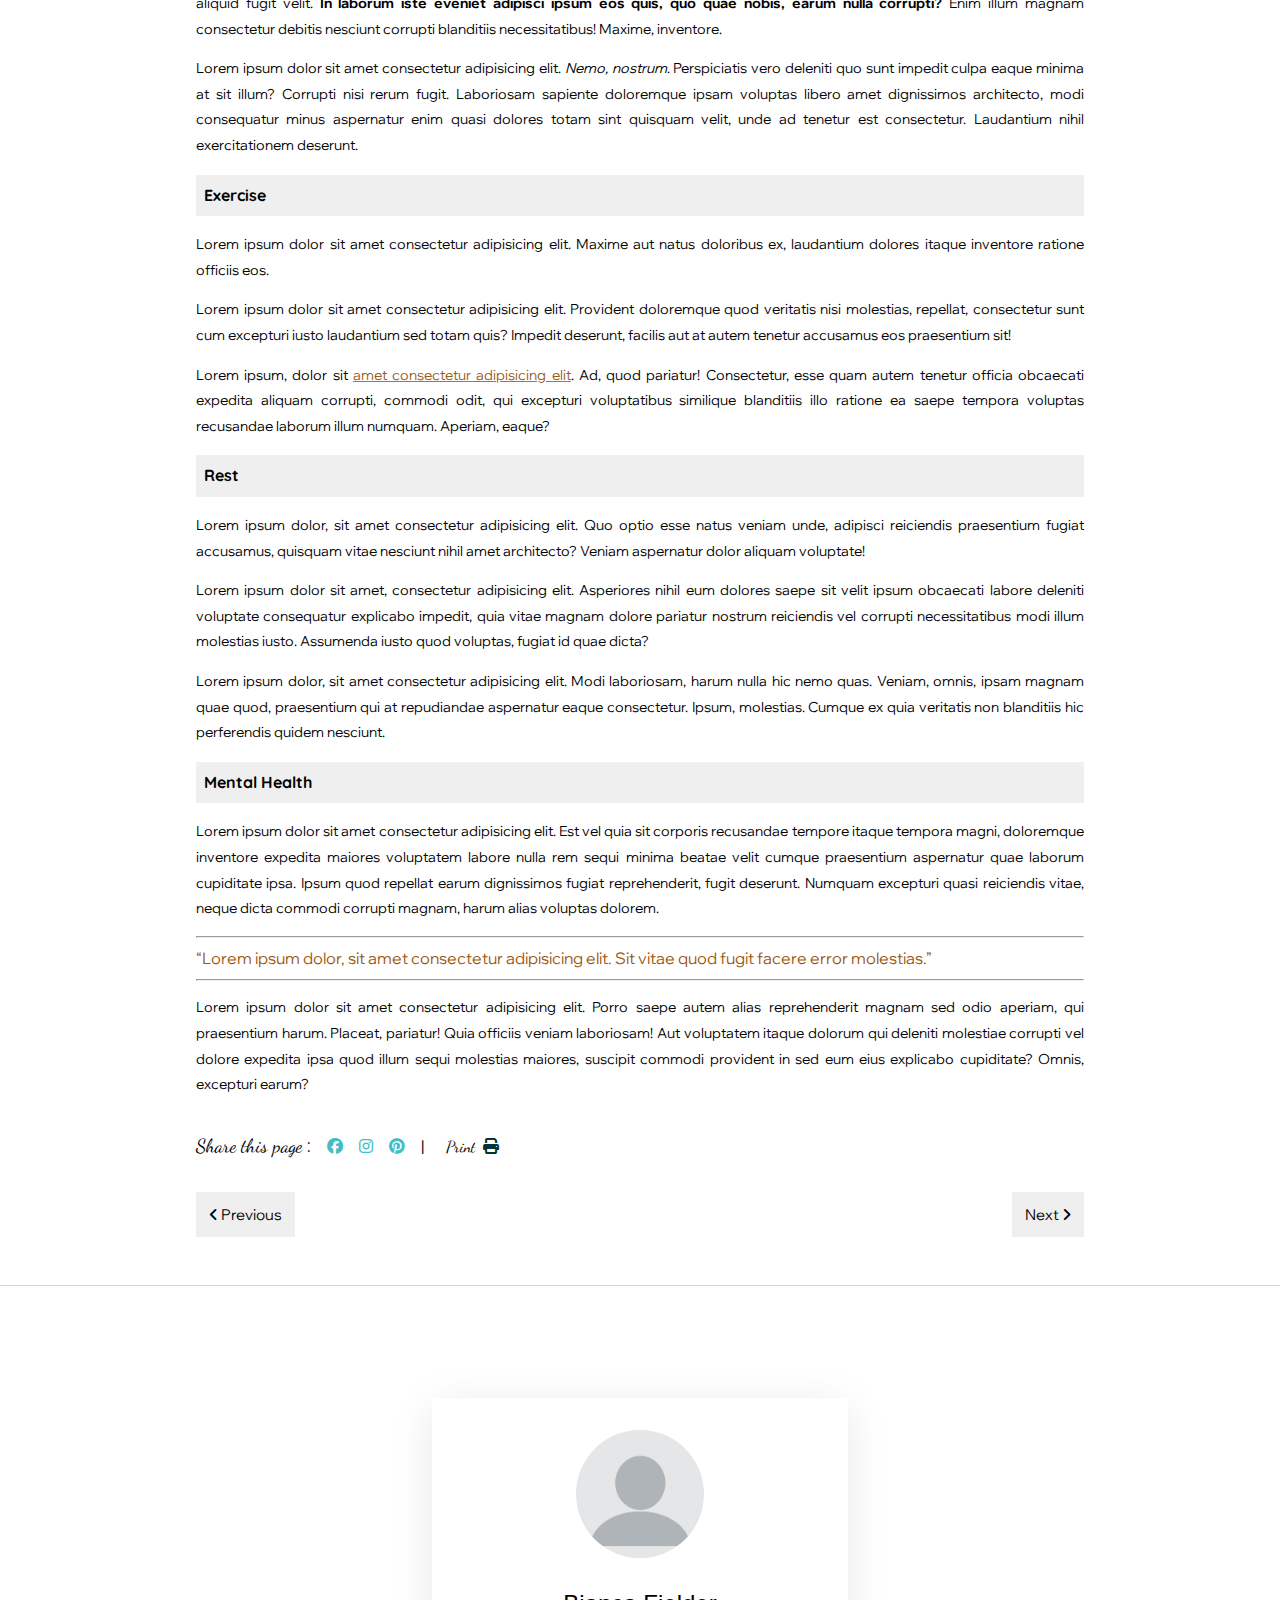
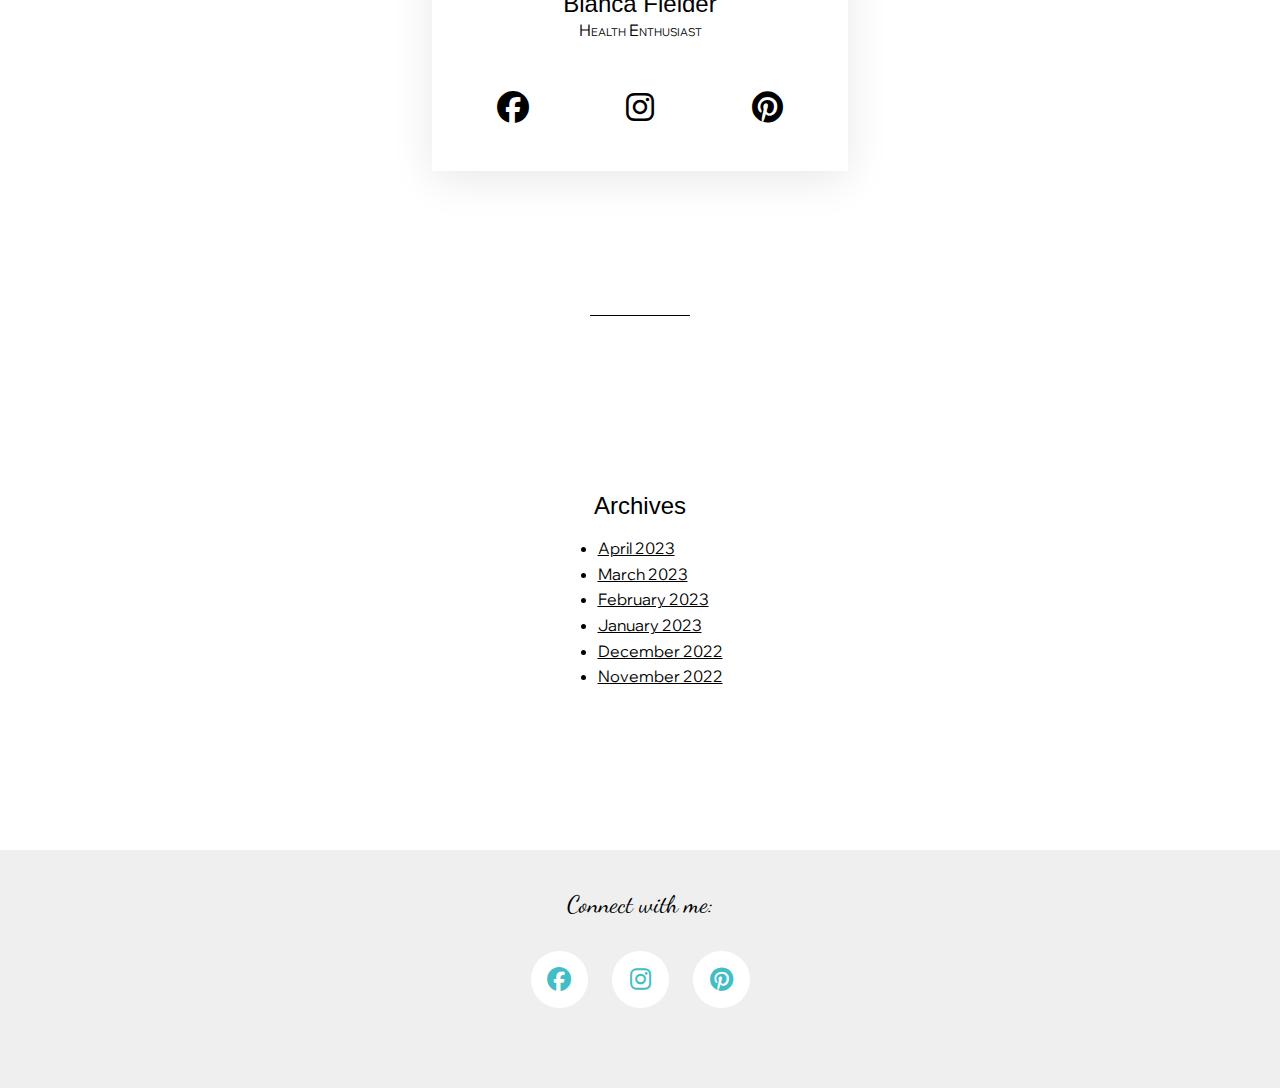
==== commit 1c449008: "docs: Style for responsive" ====
--- a/blog-post.html
+++ b/blog-post.html
@@ -190,7 +190,7 @@
         </div>
         <div class="description">
           <h2 class="post-aside__h2">Bianca Fielder</h2>
-          <p class="post-aside__text post-aside__text-center">Front-End Developer</p>
+          <p class="post-aside__text post-aside__text-center">Health Enthusiast</p>
         </div>
         <div class="post-aside__socials">
           <ul class="post-aside__socials-list">
